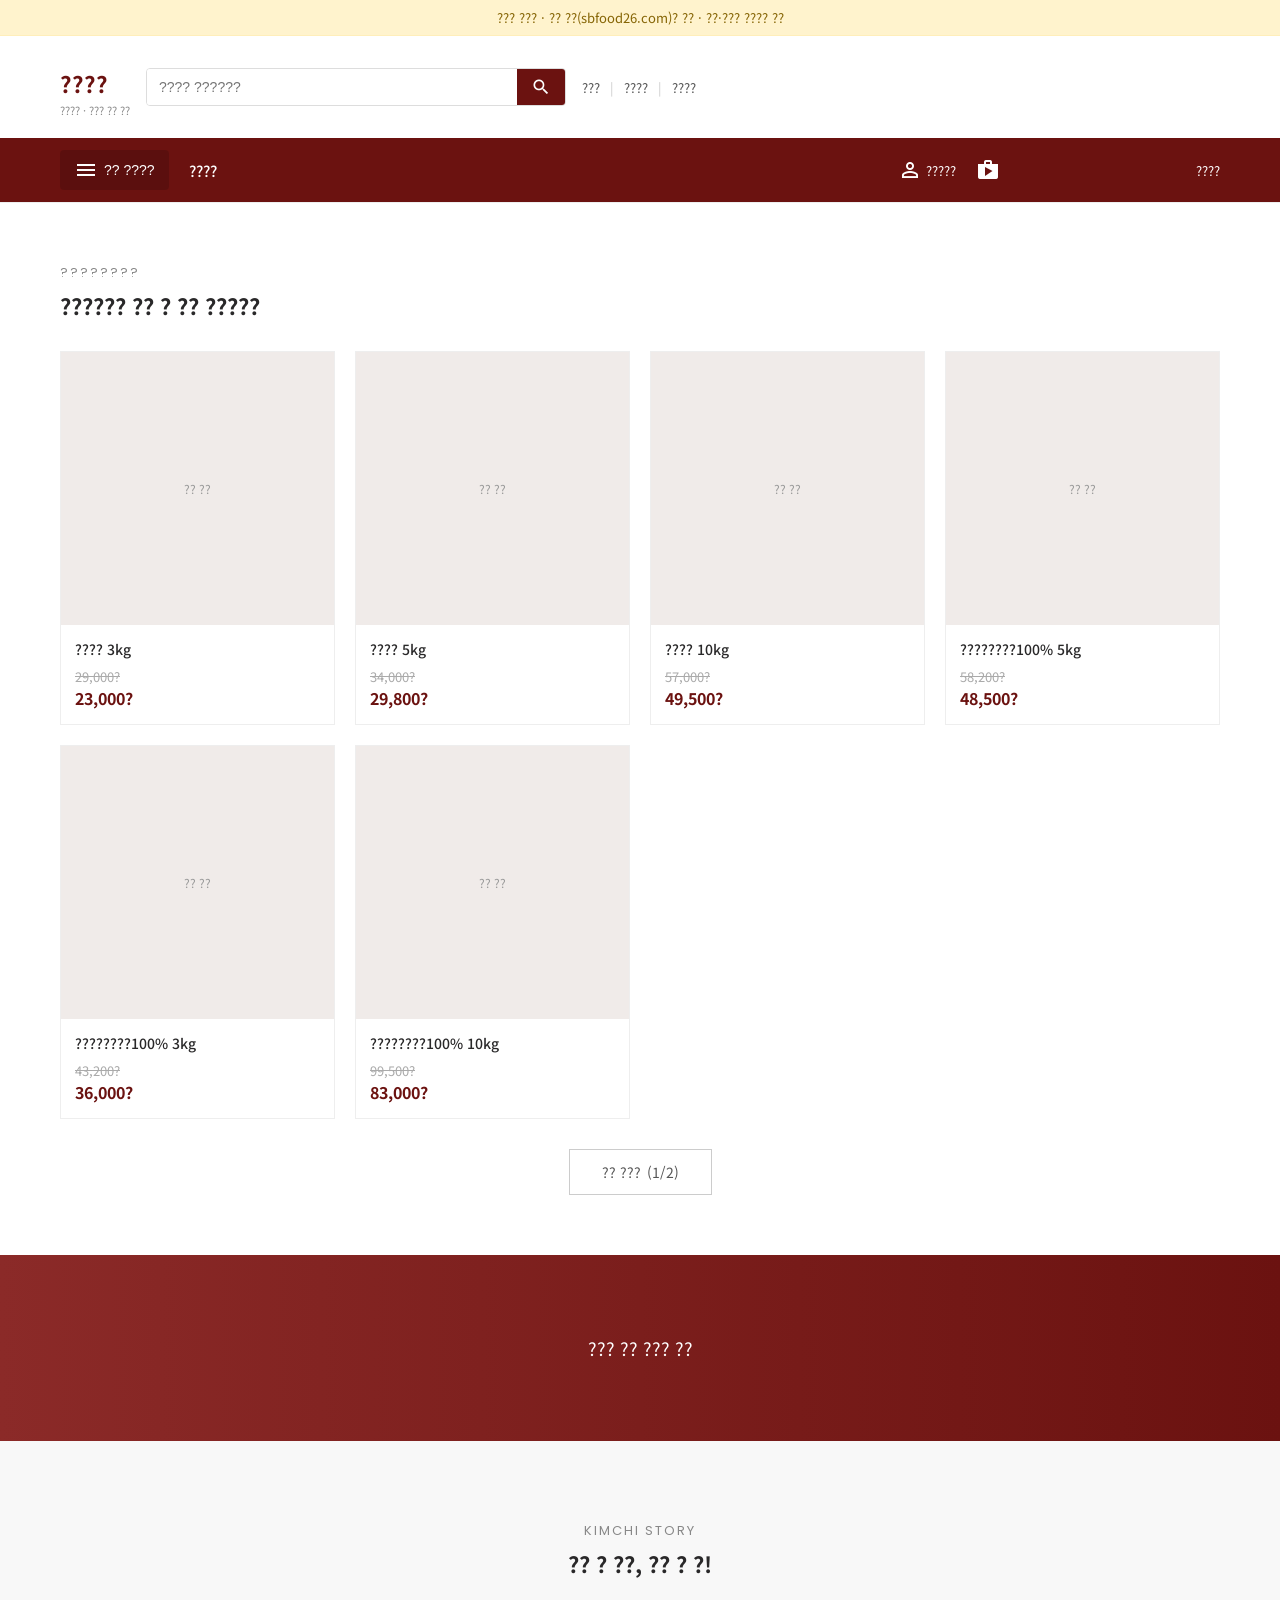
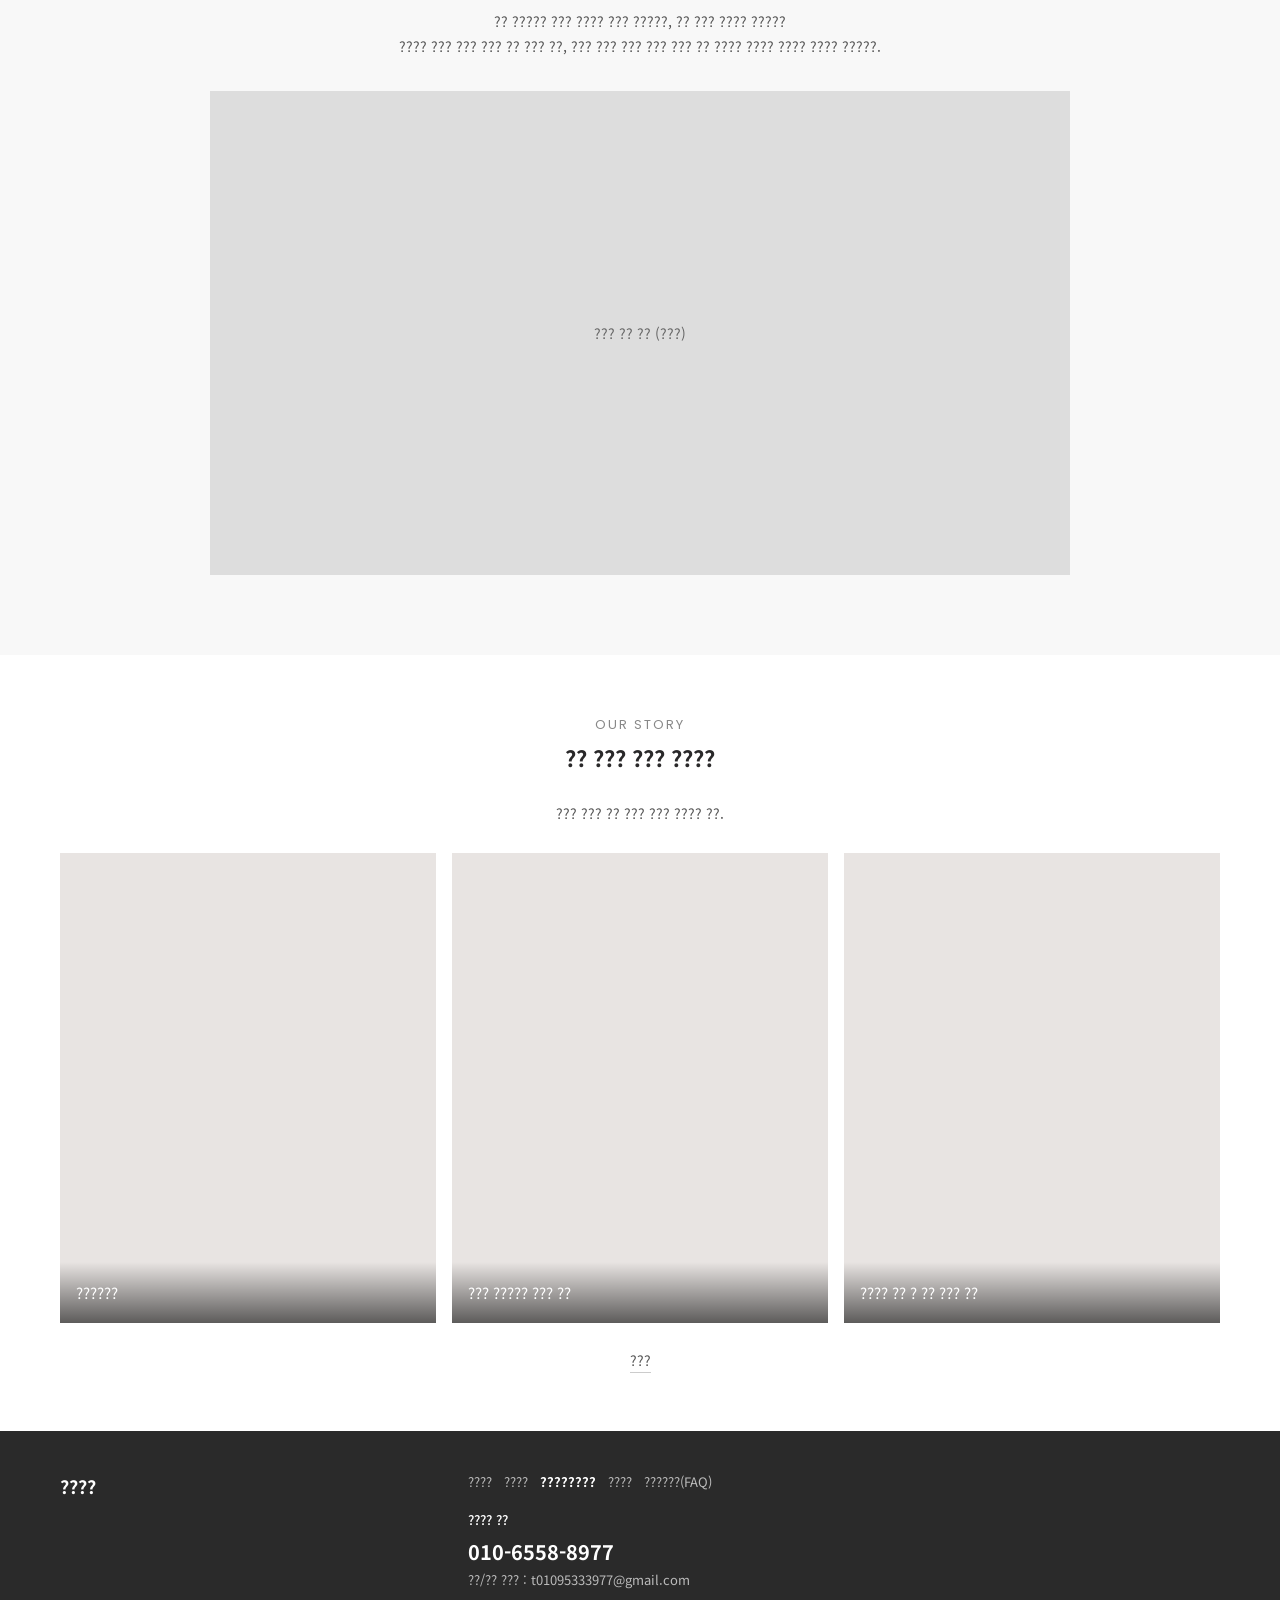
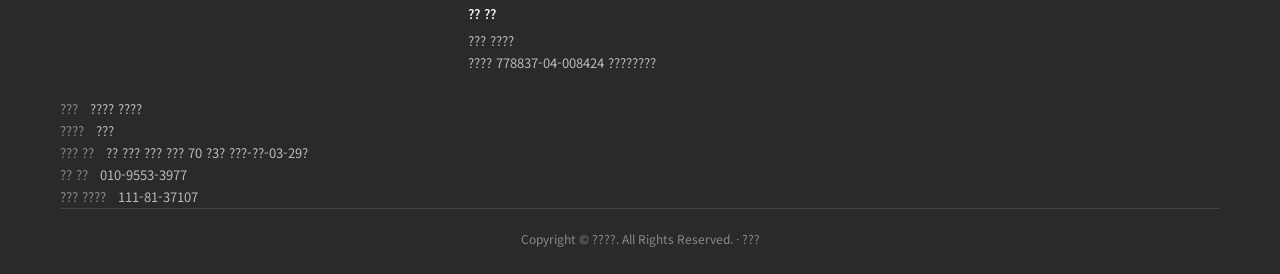
==== index.html @ 340f5336 "김치광장 한글 깨짐 복구 완료" ====
﻿<!DOCTYPE html>
<html lang="ko">
<head>
  <meta charset="UTF-8">
  <meta name="viewport" content="width=device-width, initial-scale=1.0">
  <meta name="description" content="[???] ??? 100% ??? ?? ?? - sbfood26.com ?? ?? ?? ??">
  <title>[??] ???? - ??? ?? ??</title>

  <link rel="preconnect" href="https://fonts.googleapis.com">
  <link rel="preconnect" href="https://fonts.gstatic.com" crossorigin>
  <link href="https://fonts.googleapis.com/css2?family=Noto+Sans+KR:wght@400;500;700&family=Poppins:wght@400;500&display=swap" rel="stylesheet">
  <link href="https://fonts.googleapis.com/icon?family=Material+Icons" rel="stylesheet">

  <style>
    :root {
      --color-primary: #6b1210;
      --color-text: #292829;
      --color-muted: #888;
      --max-width: 1200px;
    }
    * { box-sizing: border-box; margin: 0; padding: 0; }
    body {
      font-family: "Noto Sans KR", "Malgun Gothic", sans-serif;
      color: var(--color-text);
      background: #fff;
    }
    a { color: inherit; text-decoration: none; }
    ul { list-style: none; }
    .inner { max-width: var(--max-width); margin: 0 auto; padding: 0 20px; }
    .practice-badge {
      background: #fff3cd;
      color: #856404;
      text-align: center;
      padding: 8px;
      font-size: 13px;
      border-bottom: 1px solid #ffeeba;
    }
    #siteHeader { border-bottom: 1px solid #eee; }
    .main-row { padding: 20px 0; }
    .main-row-inner {
      display: flex;
      align-items: center;
      gap: 16px;
      flex-wrap: wrap;
    }
    .logo a { font-size: 1.4rem; font-weight: 700; color: var(--color-primary); }
    .logo small { display: block; font-size: 11px; font-weight: 400; color: var(--color-muted); }
    .header-search { flex: 1; min-width: 200px; max-width: 420px; }
    .header-search form { display: flex; border: 1px solid #ddd; border-radius: 4px; overflow: hidden; }
    .header-search input { flex: 1; border: none; padding: 10px 12px; font-size: 14px; }
    .header-search button { border: none; background: var(--color-primary); color: #fff; padding: 0 14px; cursor: pointer; }
    .header-utils { font-size: 13px; color: #555; }
    .header-utils a:hover { color: var(--color-primary); }
    .util-sep { margin: 0 6px; color: #ccc; }
    .cat-row { background: var(--color-primary); color: #fff; }
    .cat-row-inner {
      display: flex;
      align-items: center;
      gap: 20px;
      padding: 12px 20px;
      max-width: var(--max-width);
      margin: 0 auto;
    }
    .btn-allcat {
      display: flex;
      align-items: center;
      gap: 6px;
      background: rgba(0,0,0,0.15);
      border: none;
      color: #fff;
      padding: 8px 14px;
      border-radius: 4px;
      cursor: pointer;
      font-size: 14px;
    }
    .nav-1depth ul { display: flex; gap: 24px; }
    .nav-1depth a { font-weight: 500; font-size: 15px; }
    .cat-icons { margin-left: auto; display: flex; gap: 20px; font-size: 13px; }
    .cat-icons a { display: flex; align-items: center; gap: 4px; }
    .section-product-main { padding: 60px 0; }
    .main-section-title { margin-bottom: 30px; }
    .main-section-title .txt01 {
      font-family: Poppins, sans-serif;
      font-size: 13px;
      color: var(--color-muted);
      letter-spacing: 2px;
      text-transform: uppercase;
      display: block;
      margin-bottom: 6px;
    }
    .main-section-title .txt02 { font-size: 22px; font-weight: 700; }
    .product-list.grid4 {
      display: grid;
      grid-template-columns: repeat(4, 1fr);
      gap: 20px;
    }
    .product-card { border: 1px solid #eee; background: #fff; }
    .product-card .thumbnail {
      aspect-ratio: 1;
      background: #f0ebe9;
      display: flex;
      align-items: center;
      justify-content: center;
      color: #999;
      font-size: 12px;
    }
    .product-card .description { padding: 14px; }
    .product-name { display: block; font-size: 14px; margin-bottom: 8px; font-weight: 500; }
    .price-original { display: block; font-size: 13px; color: #aaa; text-decoration: line-through; }
    .price-sale { font-size: 16px; font-weight: 700; color: var(--color-primary); }
    .btn-more {
      display: flex;
      align-items: center;
      justify-content: center;
      gap: 6px;
      margin: 30px auto 0;
      padding: 12px 32px;
      border: 1px solid #ccc;
      font-size: 14px;
      color: #555;
      width: fit-content;
    }
    .btn-more:hover { background: var(--color-text); color: #fff; border-color: var(--color-text); }
    .section-banner .banner-placeholder {
      background: linear-gradient(90deg, #8b2a28, #6b1210);
      color: #fff;
      text-align: center;
      padding: 80px 20px;
      font-size: 18px;
    }
    .section-video { padding: 80px 0; background: #f8f8f8; text-align: center; }
    .video-desc {
      font-size: 14px;
      color: #555;
      line-height: 1.8;
      margin-bottom: 32px;
      max-width: 700px;
      margin-left: auto;
      margin-right: auto;
    }
    .video-wrap {
      max-width: 860px;
      margin: 0 auto;
      aspect-ratio: 16/9;
      background: #ddd;
      display: flex;
      align-items: center;
      justify-content: center;
      color: #666;
      font-size: 14px;
    }
    .section-gallery { padding: 60px 0; }
    .section-gallery > .inner > p { text-align: center; font-size: 14px; color: #555; margin-bottom: 30px; }
    .gallery-grid { display: grid; grid-template-columns: repeat(3, 1fr); gap: 16px; }
    .gallery-item {
      position: relative;
      aspect-ratio: 4/5;
      background: #e8e4e2;
      display: flex;
      align-items: flex-end;
    }
    .gallery-caption {
      width: 100%;
      padding: 20px 16px;
      background: linear-gradient(to top, rgba(0,0,0,0.6), transparent);
      color: #fff;
      font-size: 15px;
    }
    .gallery-more { text-align: center; margin-top: 24px; }
    .gallery-more a { font-size: 14px; color: #555; border-bottom: 1px solid #ccc; padding-bottom: 2px; }
    footer {
      background: #2a2a2a;
      color: #bbb;
      padding: 40px 0 24px;
      font-size: 13px;
      line-height: 1.7;
    }
    .footer-inner {
      display: grid;
      grid-template-columns: 1fr 2fr;
      gap: 32px;
      margin-bottom: 24px;
    }
    .footer-logo { font-weight: 700; color: #fff; font-size: 18px; }
    .footer-util ul { display: flex; flex-wrap: wrap; gap: 12px; margin-bottom: 16px; }
    .footer-util a:hover { color: #fff; }
    .footer-util strong { color: #fff; }
    .cs-title { display: block; color: #fff; font-weight: 500; margin-top: 12px; margin-bottom: 4px; }
    .cs-phone { font-size: 20px; color: #fff; font-weight: 700; }
    .footer-info .field { color: #888; margin-right: 8px; }
    .footer-copyright {
      text-align: center;
      padding-top: 20px;
      border-top: 1px solid #444;
      font-size: 12px;
      color: #888;
    }
    @media (max-width: 900px) {
      .product-list.grid4 { grid-template-columns: repeat(2, 1fr); }
      .gallery-grid { grid-template-columns: 1fr; }
      .footer-inner { grid-template-columns: 1fr; }
    }
  </style>
</head>
<body>

  <p class="practice-badge">
    ??? ??? · ?? ??(sbfood26.com)? ?? · ??·??? ???? ??
  </p>

  <div id="wrap">

    <header id="siteHeader">
      <div class="main-row">
        <div class="inner main-row-inner">
          <h1 class="logo">
            <a href="#">
              ????
              <small>???? · ??? ?? ??</small>
            </a>
          </h1>
          <div class="header-search">
            <form action="#" method="get">
              <input type="text" name="keyword" placeholder="???? ??????" aria-label="??">
              <button type="button" aria-label="??">
                <span class="material-icons" style="font-size:20px;vertical-align:middle">search</span>
              </button>
            </form>
          </div>
          <div class="header-utils">
            <a href="#">???</a>
            <span class="util-sep">|</span>
            <a href="#">????</a>
            <span class="util-sep">|</span>
            <a href="#">????</a>
          </div>
        </div>
      </div>
      <div class="cat-row">
        <div class="cat-row-inner">
          <button class="btn-allcat" type="button">
            <span class="material-icons">menu</span>
            <span>?? ????</span>
          </button>
          <nav class="nav-1depth" aria-label="????">
            <ul><li><a href="#">????</a></li></ul>
          </nav>
          <div class="cat-icons">
            <a href="#"><span class="material-icons">person_outline</span> ?????</a>
            <a href="#"><span class="material-icons">shopping_bag</span> ????</a>
          </div>
        </div>
      </div>
    </header>

    <section class="section-product-main">
      <div class="inner">
        <div class="main-section-title">
          <span class="txt01">????????</span>
          <span class="txt02">?????? ?? ? ?? ?????</span>
        </div>
        <ul class="product-list grid4">
          <li class="product-card">
            <div class="thumbnail">?? ??</div>
            <div class="description">
              <a href="#" class="product-name">???? 3kg</a>
              <span class="price-original">29,000?</span>
              <span class="price-sale">23,000?</span>
            </div>
          </li>
          <li class="product-card">
            <div class="thumbnail">?? ??</div>
            <div class="description">
              <a href="#" class="product-name">???? 5kg</a>
              <span class="price-original">34,000?</span>
              <span class="price-sale">29,800?</span>
            </div>
          </li>
          <li class="product-card">
            <div class="thumbnail">?? ??</div>
            <div class="description">
              <a href="#" class="product-name">???? 10kg</a>
              <span class="price-original">57,000?</span>
              <span class="price-sale">49,500?</span>
            </div>
          </li>
          <li class="product-card">
            <div class="thumbnail">?? ??</div>
            <div class="description">
              <a href="#" class="product-name">????????100% 5kg</a>
              <span class="price-original">58,200?</span>
              <span class="price-sale">48,500?</span>
            </div>
          </li>
          <li class="product-card">
            <div class="thumbnail">?? ??</div>
            <div class="description">
              <a href="#" class="product-name">????????100% 3kg</a>
              <span class="price-original">43,200?</span>
              <span class="price-sale">36,000?</span>
            </div>
          </li>
          <li class="product-card">
            <div class="thumbnail">?? ??</div>
            <div class="description">
              <a href="#" class="product-name">????????100% 10kg</a>
              <span class="price-original">99,500?</span>
              <span class="price-sale">83,000?</span>
            </div>
          </li>
        </ul>
        <a href="#" class="btn-more">?? ??? <span class="page-info">(1/2)</span></a>
      </div>
    </section>

    <section class="section-banner">
      <div class="banner-placeholder">??? ?? ??? ??</div>
    </section>

    <section class="section-video">
      <div class="inner">
        <div class="main-section-title">
          <span class="txt01">KIMCHI STORY</span>
          <span class="txt02">?? ? ??, ?? ? ?!</span>
        </div>
        <p class="video-desc">
          ?? ????? ??? ???? ??? ?????, ?? ??? ???? ?????<br>
          ???? ??? ??? ??? ?? ??? ??, ??? ??? ??? ??? ??? ?? ???? ???? ???? ???? ?????.
        </p>
        <div class="video-wrap">??? ?? ?? (???)</div>
      </div>
    </section>

    <section class="section-gallery">
      <div class="inner">
        <div class="main-section-title" style="text-align:center">
          <span class="txt01">OUR STORY</span>
          <span class="txt02">?? ??? ??? ????</span>
        </div>
        <p>??? ??? ?? ??? ??? ???? ??.</p>
        <div class="gallery-grid">
          <div class="gallery-item">
            <div class="gallery-caption"><span class="caption-txt">??????</span></div>
          </div>
          <div class="gallery-item">
            <div class="gallery-caption"><span class="caption-txt">??? ????? ??? ??</span></div>
          </div>
          <div class="gallery-item">
            <div class="gallery-caption"><span class="caption-txt">???? ?? ? ?? ??? ??</span></div>
          </div>
        </div>
        <div class="gallery-more"><a href="#">???</a></div>
      </div>
    </section>

    <footer>
      <div class="inner">
        <div class="footer-inner">
          <div class="footer-logo">????</div>
          <div class="footer-left">
            <div class="footer-util">
              <ul>
                <li><a href="#">????</a></li>
                <li><a href="#">????</a></li>
                <li><a href="#"><strong>????????</strong></a></li>
                <li><a href="#">????</a></li>
                <li><a href="#">??????(FAQ)</a></li>
              </ul>
            </div>
            <div class="footer-cs">
              <span class="cs-title">???? ??</span>
              <span class="cs-phone">010-6558-8977</span>
              <div class="cs-info"><div>??/?? ??? : t01095333977@gmail.com</div></div>
              <span class="cs-title">?? ??</span>
              <div class="cs-info">
                <div>??? ????</div>
                <div>???? 778837-04-008424 ????????</div>
              </div>
            </div>
          </div>
        </div>
        <div class="footer-info">
          <div><span class="field">???</span> ???? ????</div>
          <div><span class="field">????</span> ???</div>
          <div><span class="field">??? ??</span> ?? ??? ??? ??? 70 ?3? ???-??-03-29?</div>
          <div><span class="field">?? ??</span> 010-9553-3977</div>
          <div><span class="field">??? ????</span> 111-81-37107</div>
        </div>
        <div class="footer-copyright">Copyright © ????. All Rights Reserved. · ???</div>
      </div>
    </footer>

  </div>

</body>
</html>
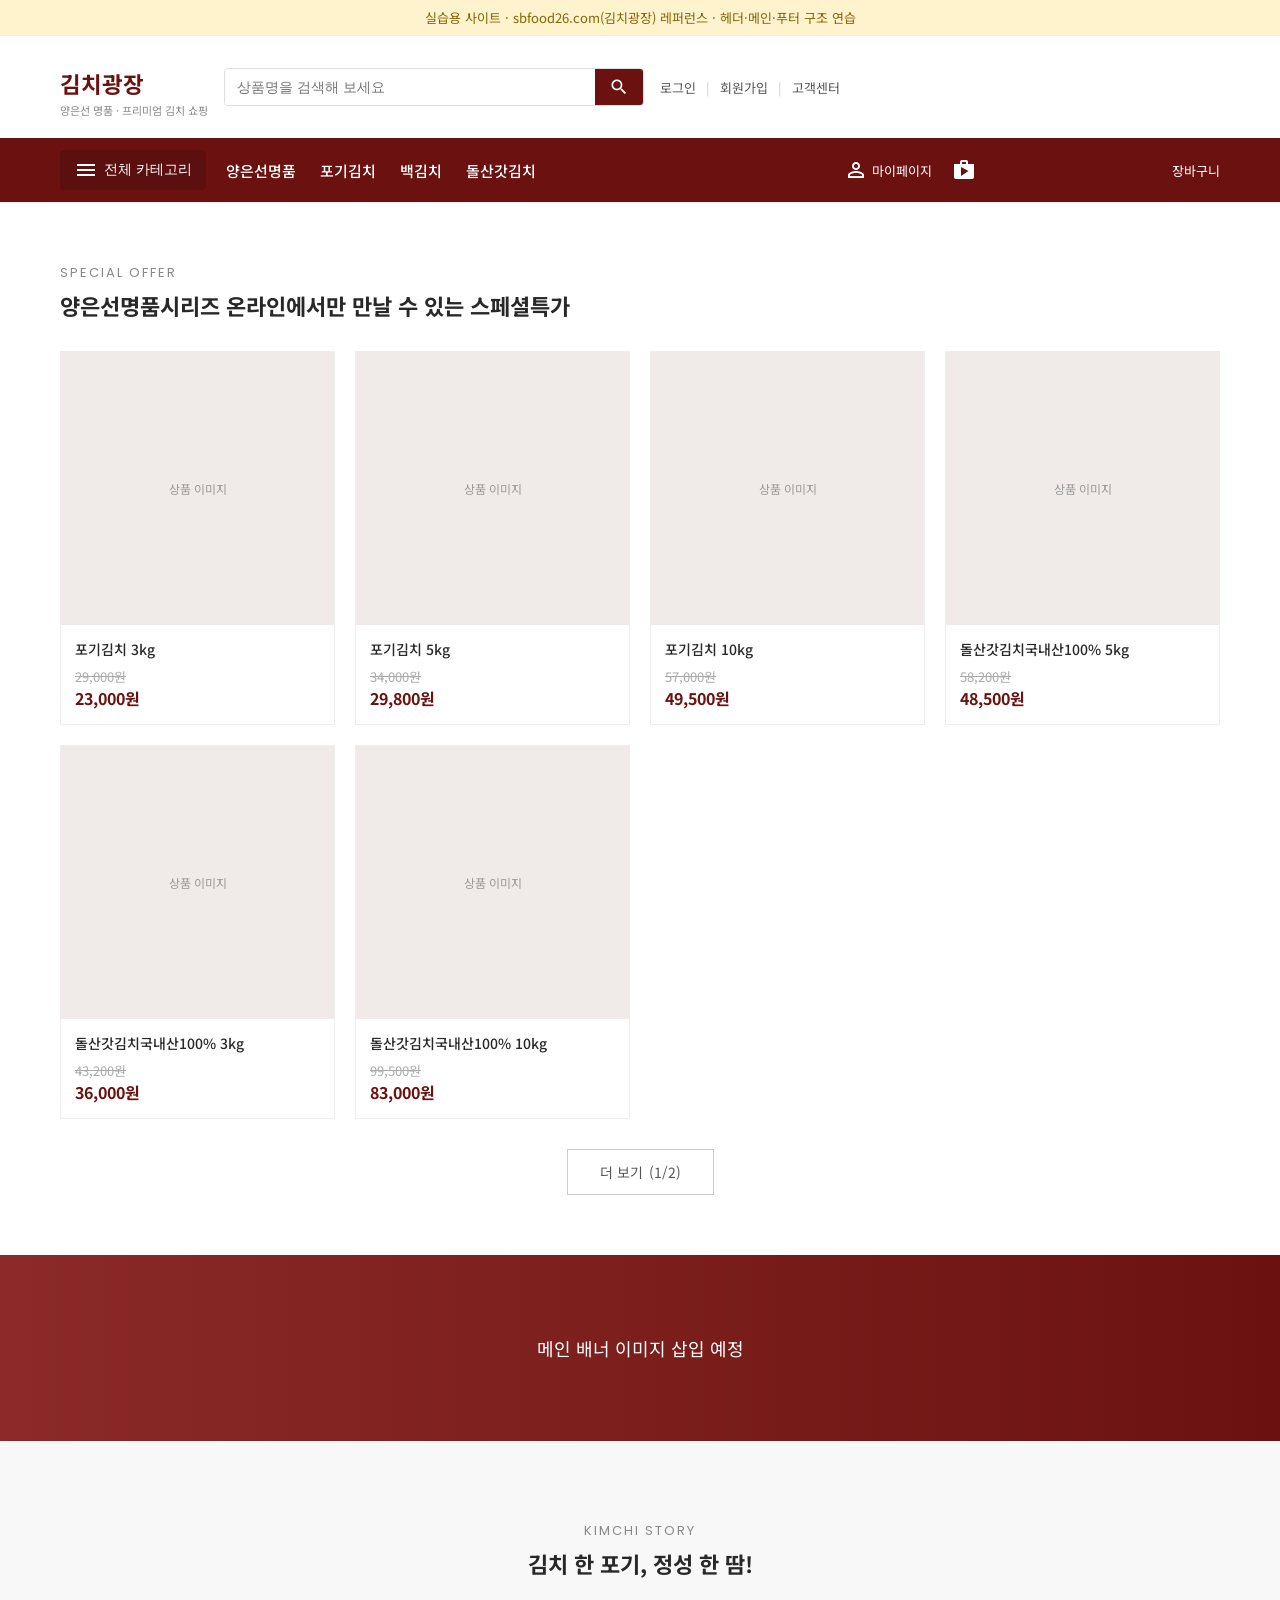
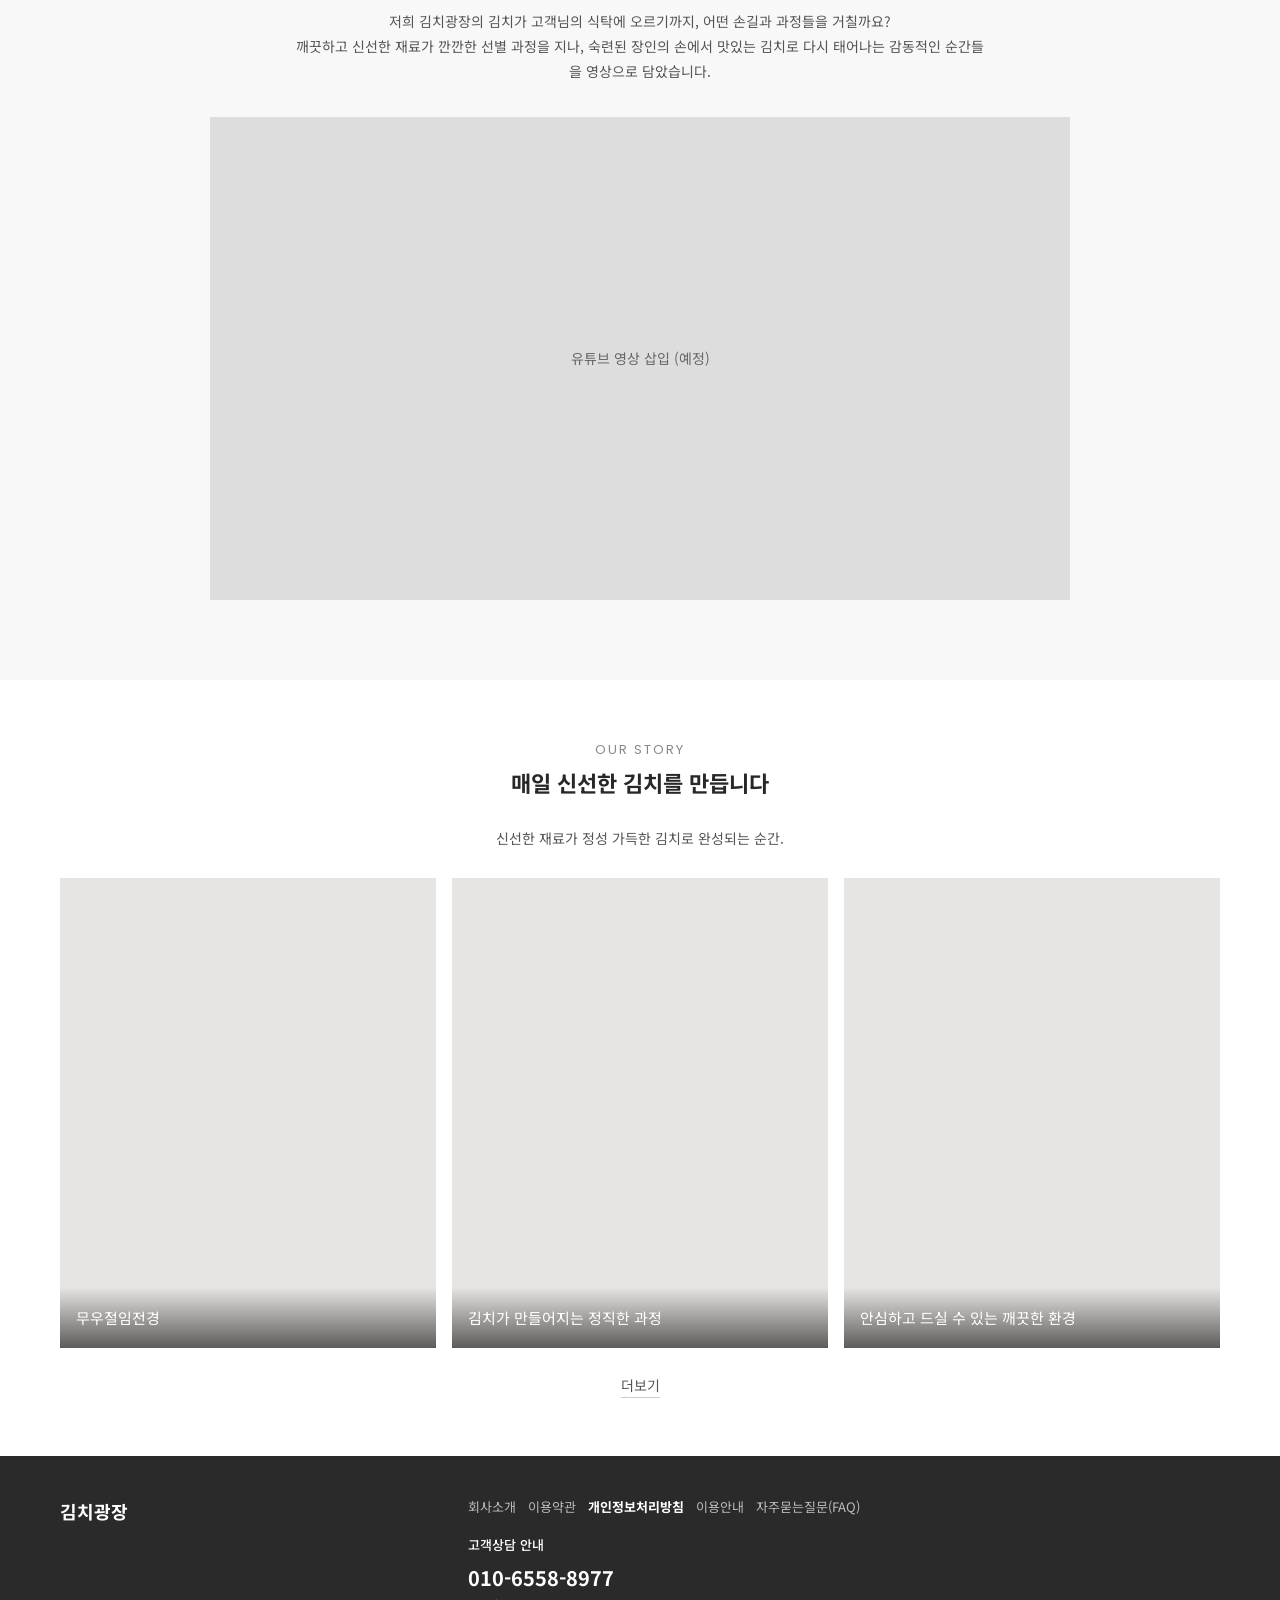
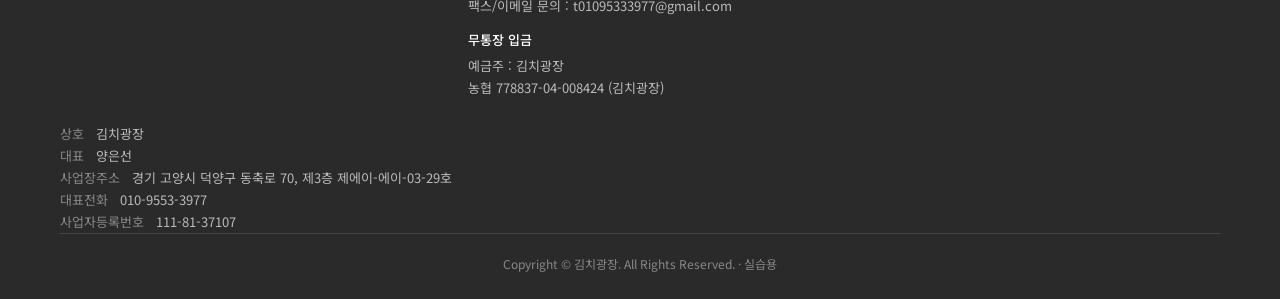
==== commit 2f0e9314: "Update index.html with Korean content for improved clarity and user experience, including product de" ====
--- a/index.html
+++ b/index.html
@@ -3,8 +3,8 @@
 <head>
   <meta charset="UTF-8">
   <meta name="viewport" content="width=device-width, initial-scale=1.0">
-  <meta name="description" content="[???] ??? 100% ??? ?? ?? - sbfood26.com ?? ?? ?? ??">
-  <title>[??] ???? - ??? ?? ??</title>
+  <meta name="description" content="[실습] 국내산 100% 명품 김치 쇼핑몰 - sbfood26.com 메인 구조 연습용">
+  <title>[실습] 김치광장 - 양은선 명품 김치</title>
 
   <link rel="preconnect" href="https://fonts.googleapis.com">
   <link rel="preconnect" href="https://fonts.gstatic.com" crossorigin>
@@ -205,7 +205,7 @@
 <body>
 
   <p class="practice-badge">
-    ??? ??? · ?? ??(sbfood26.com)? ?? · ??·??? ???? ??
+    실습용 사이트 · sbfood26.com(김치광장) 레퍼런스 · 헤더·메인·푸터 구조 연습
   </p>
 
   <div id="wrap">
@@ -215,24 +215,24 @@
         <div class="inner main-row-inner">
           <h1 class="logo">
             <a href="#">
-              ????
-              <small>???? · ??? ?? ??</small>
+              김치광장
+              <small>양은선 명품 · 프리미엄 김치 쇼핑</small>
             </a>
           </h1>
           <div class="header-search">
             <form action="#" method="get">
-              <input type="text" name="keyword" placeholder="???? ??????" aria-label="??">
-              <button type="button" aria-label="??">
+              <input type="text" name="keyword" placeholder="상품명을 검색해 보세요" aria-label="검색">
+              <button type="button" aria-label="검색">
                 <span class="material-icons" style="font-size:20px;vertical-align:middle">search</span>
               </button>
             </form>
           </div>
           <div class="header-utils">
-            <a href="#">???</a>
+            <a href="#">로그인</a>
             <span class="util-sep">|</span>
-            <a href="#">????</a>
+            <a href="#">회원가입</a>
             <span class="util-sep">|</span>
-            <a href="#">????</a>
+            <a href="#">고객센터</a>
           </div>
         </div>
       </div>
@@ -240,14 +240,19 @@
         <div class="cat-row-inner">
           <button class="btn-allcat" type="button">
             <span class="material-icons">menu</span>
-            <span>?? ????</span>
+            <span>전체 카테고리</span>
           </button>
-          <nav class="nav-1depth" aria-label="????">
-            <ul><li><a href="#">????</a></li></ul>
+          <nav class="nav-1depth" aria-label="주요 메뉴">
+            <ul>
+              <li><a href="#">양은선명품</a></li>
+              <li><a href="#">포기김치</a></li>
+              <li><a href="#">백김치</a></li>
+              <li><a href="#">돌산갓김치</a></li>
+            </ul>
           </nav>
           <div class="cat-icons">
-            <a href="#"><span class="material-icons">person_outline</span> ?????</a>
-            <a href="#"><span class="material-icons">shopping_bag</span> ????</a>
+            <a href="#"><span class="material-icons">person_outline</span> 마이페이지</a>
+            <a href="#"><span class="material-icons">shopping_bag</span> 장바구니</a>
           </div>
         </div>
       </div>
@@ -256,78 +261,78 @@
     <section class="section-product-main">
       <div class="inner">
         <div class="main-section-title">
-          <span class="txt01">????????</span>
-          <span class="txt02">?????? ?? ? ?? ?????</span>
+          <span class="txt01">Special Offer</span>
+          <span class="txt02">양은선명품시리즈 온라인에서만 만날 수 있는 스페셜특가</span>
         </div>
         <ul class="product-list grid4">
           <li class="product-card">
-            <div class="thumbnail">?? ??</div>
-            <div class="description">
-              <a href="#" class="product-name">???? 3kg</a>
-              <span class="price-original">29,000?</span>
-              <span class="price-sale">23,000?</span>
-            </div>
-          </li>
-          <li class="product-card">
-            <div class="thumbnail">?? ??</div>
-            <div class="description">
-              <a href="#" class="product-name">???? 5kg</a>
-              <span class="price-original">34,000?</span>
-              <span class="price-sale">29,800?</span>
-            </div>
-          </li>
-          <li class="product-card">
-            <div class="thumbnail">?? ??</div>
-            <div class="description">
-              <a href="#" class="product-name">???? 10kg</a>
-              <span class="price-original">57,000?</span>
-              <span class="price-sale">49,500?</span>
-            </div>
-          </li>
-          <li class="product-card">
-            <div class="thumbnail">?? ??</div>
-            <div class="description">
-              <a href="#" class="product-name">????????100% 5kg</a>
-              <span class="price-original">58,200?</span>
-              <span class="price-sale">48,500?</span>
-            </div>
-          </li>
-          <li class="product-card">
-            <div class="thumbnail">?? ??</div>
-            <div class="description">
-              <a href="#" class="product-name">????????100% 3kg</a>
-              <span class="price-original">43,200?</span>
-              <span class="price-sale">36,000?</span>
-            </div>
-          </li>
-          <li class="product-card">
-            <div class="thumbnail">?? ??</div>
-            <div class="description">
-              <a href="#" class="product-name">????????100% 10kg</a>
-              <span class="price-original">99,500?</span>
-              <span class="price-sale">83,000?</span>
+            <div class="thumbnail">상품 이미지</div>
+            <div class="description">
+              <a href="#" class="product-name">포기김치 3kg</a>
+              <span class="price-original">29,000원</span>
+              <span class="price-sale">23,000원</span>
+            </div>
+          </li>
+          <li class="product-card">
+            <div class="thumbnail">상품 이미지</div>
+            <div class="description">
+              <a href="#" class="product-name">포기김치 5kg</a>
+              <span class="price-original">34,000원</span>
+              <span class="price-sale">29,800원</span>
+            </div>
+          </li>
+          <li class="product-card">
+            <div class="thumbnail">상품 이미지</div>
+            <div class="description">
+              <a href="#" class="product-name">포기김치 10kg</a>
+              <span class="price-original">57,000원</span>
+              <span class="price-sale">49,500원</span>
+            </div>
+          </li>
+          <li class="product-card">
+            <div class="thumbnail">상품 이미지</div>
+            <div class="description">
+              <a href="#" class="product-name">돌산갓김치국내산100% 5kg</a>
+              <span class="price-original">58,200원</span>
+              <span class="price-sale">48,500원</span>
+            </div>
+          </li>
+          <li class="product-card">
+            <div class="thumbnail">상품 이미지</div>
+            <div class="description">
+              <a href="#" class="product-name">돌산갓김치국내산100% 3kg</a>
+              <span class="price-original">43,200원</span>
+              <span class="price-sale">36,000원</span>
+            </div>
+          </li>
+          <li class="product-card">
+            <div class="thumbnail">상품 이미지</div>
+            <div class="description">
+              <a href="#" class="product-name">돌산갓김치국내산100% 10kg</a>
+              <span class="price-original">99,500원</span>
+              <span class="price-sale">83,000원</span>
             </div>
           </li>
         </ul>
-        <a href="#" class="btn-more">?? ??? <span class="page-info">(1/2)</span></a>
+        <a href="#" class="btn-more">더 보기 <span class="page-info">(1/2)</span></a>
       </div>
     </section>
 
     <section class="section-banner">
-      <div class="banner-placeholder">??? ?? ??? ??</div>
+      <div class="banner-placeholder">메인 배너 이미지 삽입 예정</div>
     </section>
 
     <section class="section-video">
       <div class="inner">
         <div class="main-section-title">
           <span class="txt01">KIMCHI STORY</span>
-          <span class="txt02">?? ? ??, ?? ? ?!</span>
+          <span class="txt02">김치 한 포기, 정성 한 땀!</span>
         </div>
         <p class="video-desc">
-          ?? ????? ??? ???? ??? ?????, ?? ??? ???? ?????<br>
-          ???? ??? ??? ??? ?? ??? ??, ??? ??? ??? ??? ??? ?? ???? ???? ???? ???? ?????.
+          저희 김치광장의 김치가 고객님의 식탁에 오르기까지, 어떤 손길과 과정들을 거칠까요?<br>
+          깨끗하고 신선한 재료가 깐깐한 선별 과정을 지나, 숙련된 장인의 손에서 맛있는 김치로 다시 태어나는 감동적인 순간들을 영상으로 담았습니다.
         </p>
-        <div class="video-wrap">??? ?? ?? (???)</div>
+        <div class="video-wrap">유튜브 영상 삽입 (예정)</div>
       </div>
     </section>
 
@@ -335,58 +340,58 @@
       <div class="inner">
         <div class="main-section-title" style="text-align:center">
           <span class="txt01">OUR STORY</span>
-          <span class="txt02">?? ??? ??? ????</span>
-        </div>
-        <p>??? ??? ?? ??? ??? ???? ??.</p>
+          <span class="txt02">매일 신선한 김치를 만듭니다</span>
+        </div>
+        <p>신선한 재료가 정성 가득한 김치로 완성되는 순간.</p>
         <div class="gallery-grid">
           <div class="gallery-item">
-            <div class="gallery-caption"><span class="caption-txt">??????</span></div>
+            <div class="gallery-caption"><span class="caption-txt">무우절임전경</span></div>
           </div>
           <div class="gallery-item">
-            <div class="gallery-caption"><span class="caption-txt">??? ????? ??? ??</span></div>
+            <div class="gallery-caption"><span class="caption-txt">김치가 만들어지는 정직한 과정</span></div>
           </div>
           <div class="gallery-item">
-            <div class="gallery-caption"><span class="caption-txt">???? ?? ? ?? ??? ??</span></div>
-          </div>
-        </div>
-        <div class="gallery-more"><a href="#">???</a></div>
+            <div class="gallery-caption"><span class="caption-txt">안심하고 드실 수 있는 깨끗한 환경</span></div>
+          </div>
+        </div>
+        <div class="gallery-more"><a href="#">더보기</a></div>
       </div>
     </section>
 
     <footer>
       <div class="inner">
         <div class="footer-inner">
-          <div class="footer-logo">????</div>
+          <div class="footer-logo">김치광장</div>
           <div class="footer-left">
             <div class="footer-util">
               <ul>
-                <li><a href="#">????</a></li>
-                <li><a href="#">????</a></li>
-                <li><a href="#"><strong>????????</strong></a></li>
-                <li><a href="#">????</a></li>
-                <li><a href="#">??????(FAQ)</a></li>
+                <li><a href="#">회사소개</a></li>
+                <li><a href="#">이용약관</a></li>
+                <li><a href="#"><strong>개인정보처리방침</strong></a></li>
+                <li><a href="#">이용안내</a></li>
+                <li><a href="#">자주묻는질문(FAQ)</a></li>
               </ul>
             </div>
             <div class="footer-cs">
-              <span class="cs-title">???? ??</span>
+              <span class="cs-title">고객상담 안내</span>
               <span class="cs-phone">010-6558-8977</span>
-              <div class="cs-info"><div>??/?? ??? : t01095333977@gmail.com</div></div>
-              <span class="cs-title">?? ??</span>
+              <div class="cs-info"><div>팩스/이메일 문의 : t01095333977@gmail.com</div></div>
+              <span class="cs-title">무통장 입금</span>
               <div class="cs-info">
-                <div>??? ????</div>
-                <div>???? 778837-04-008424 ????????</div>
+                <div>예금주 : 김치광장</div>
+                <div>농협 778837-04-008424 (김치광장)</div>
               </div>
             </div>
           </div>
         </div>
         <div class="footer-info">
-          <div><span class="field">???</span> ???? ????</div>
-          <div><span class="field">????</span> ???</div>
-          <div><span class="field">??? ??</span> ?? ??? ??? ??? 70 ?3? ???-??-03-29?</div>
-          <div><span class="field">?? ??</span> 010-9553-3977</div>
-          <div><span class="field">??? ????</span> 111-81-37107</div>
-        </div>
-        <div class="footer-copyright">Copyright © ????. All Rights Reserved. · ???</div>
+          <div><span class="field">상호</span> 김치광장</div>
+          <div><span class="field">대표</span> 양은선</div>
+          <div><span class="field">사업장주소</span> 경기 고양시 덕양구 동축로 70, 제3층 제에이-에이-03-29호</div>
+          <div><span class="field">대표전화</span> 010-9553-3977</div>
+          <div><span class="field">사업자등록번호</span> 111-81-37107</div>
+        </div>
+        <div class="footer-copyright">Copyright © 김치광장. All Rights Reserved. · 실습용</div>
       </div>
     </footer>
 
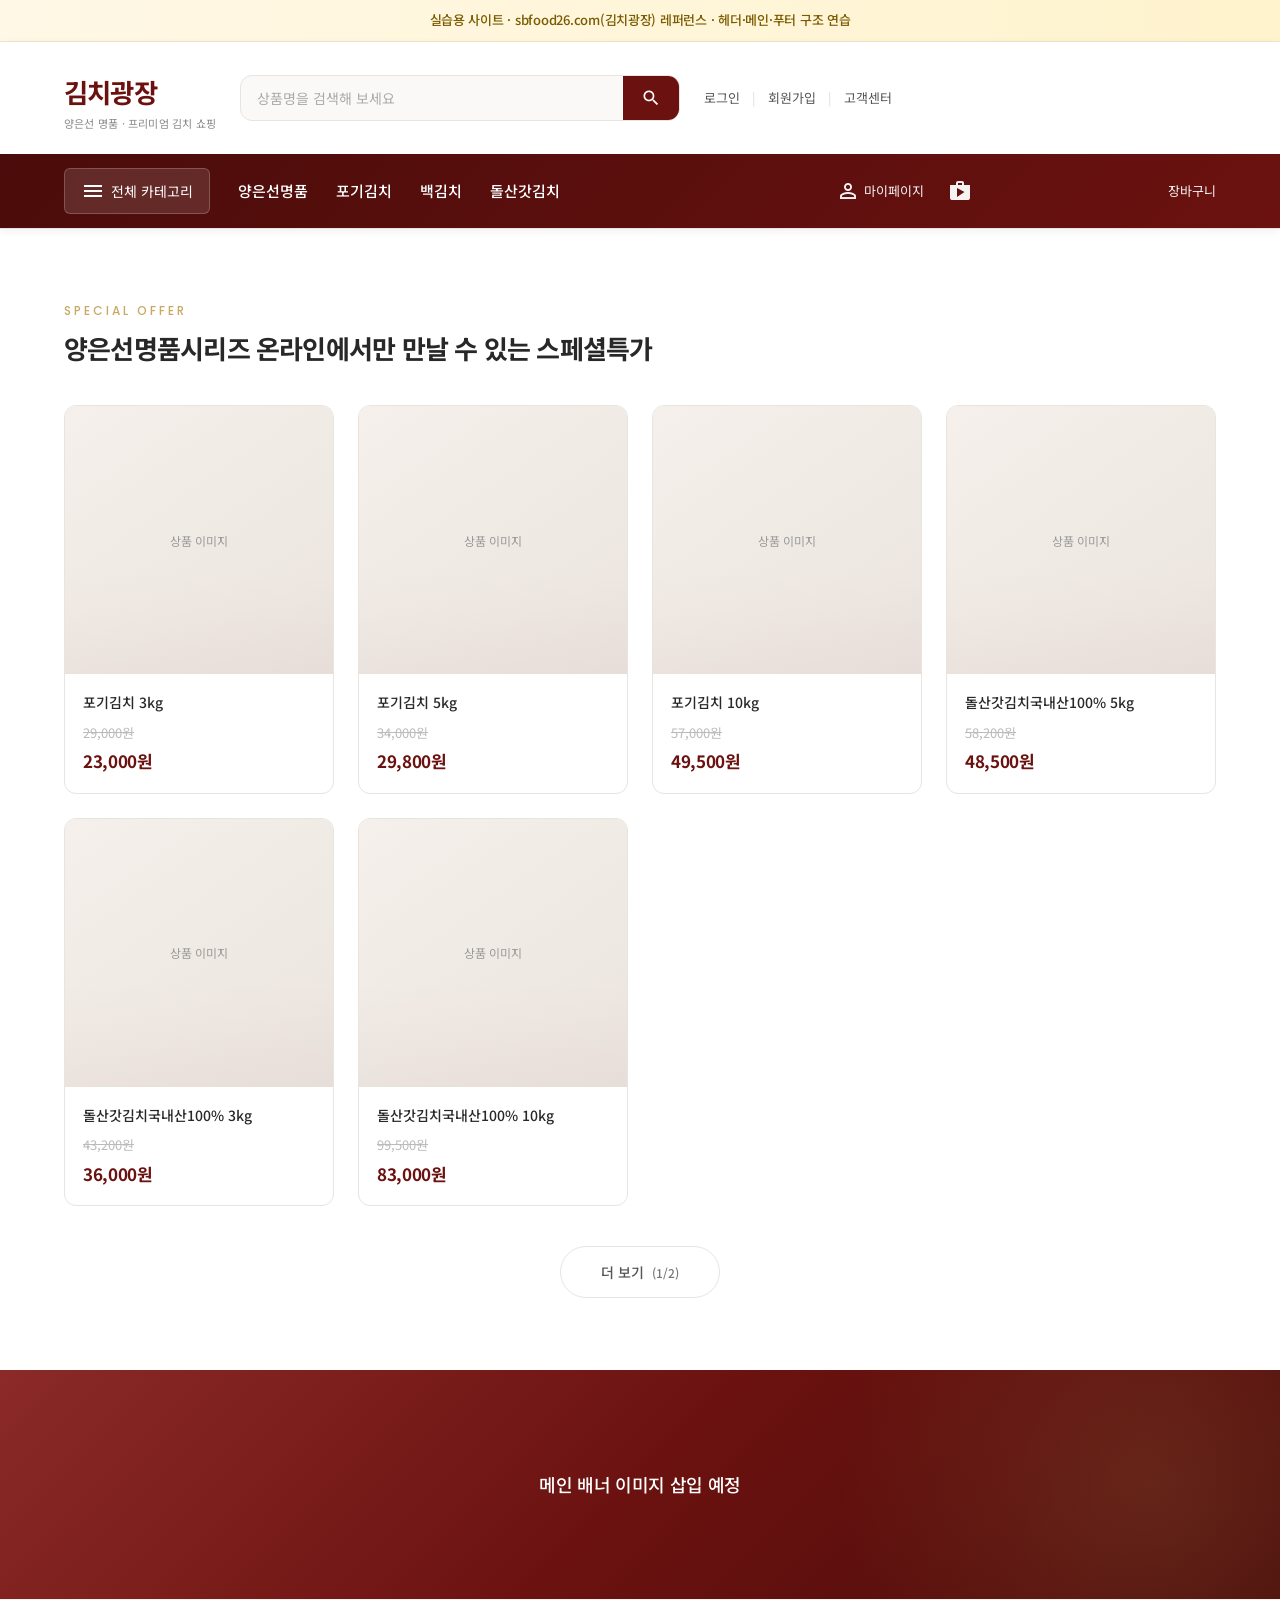
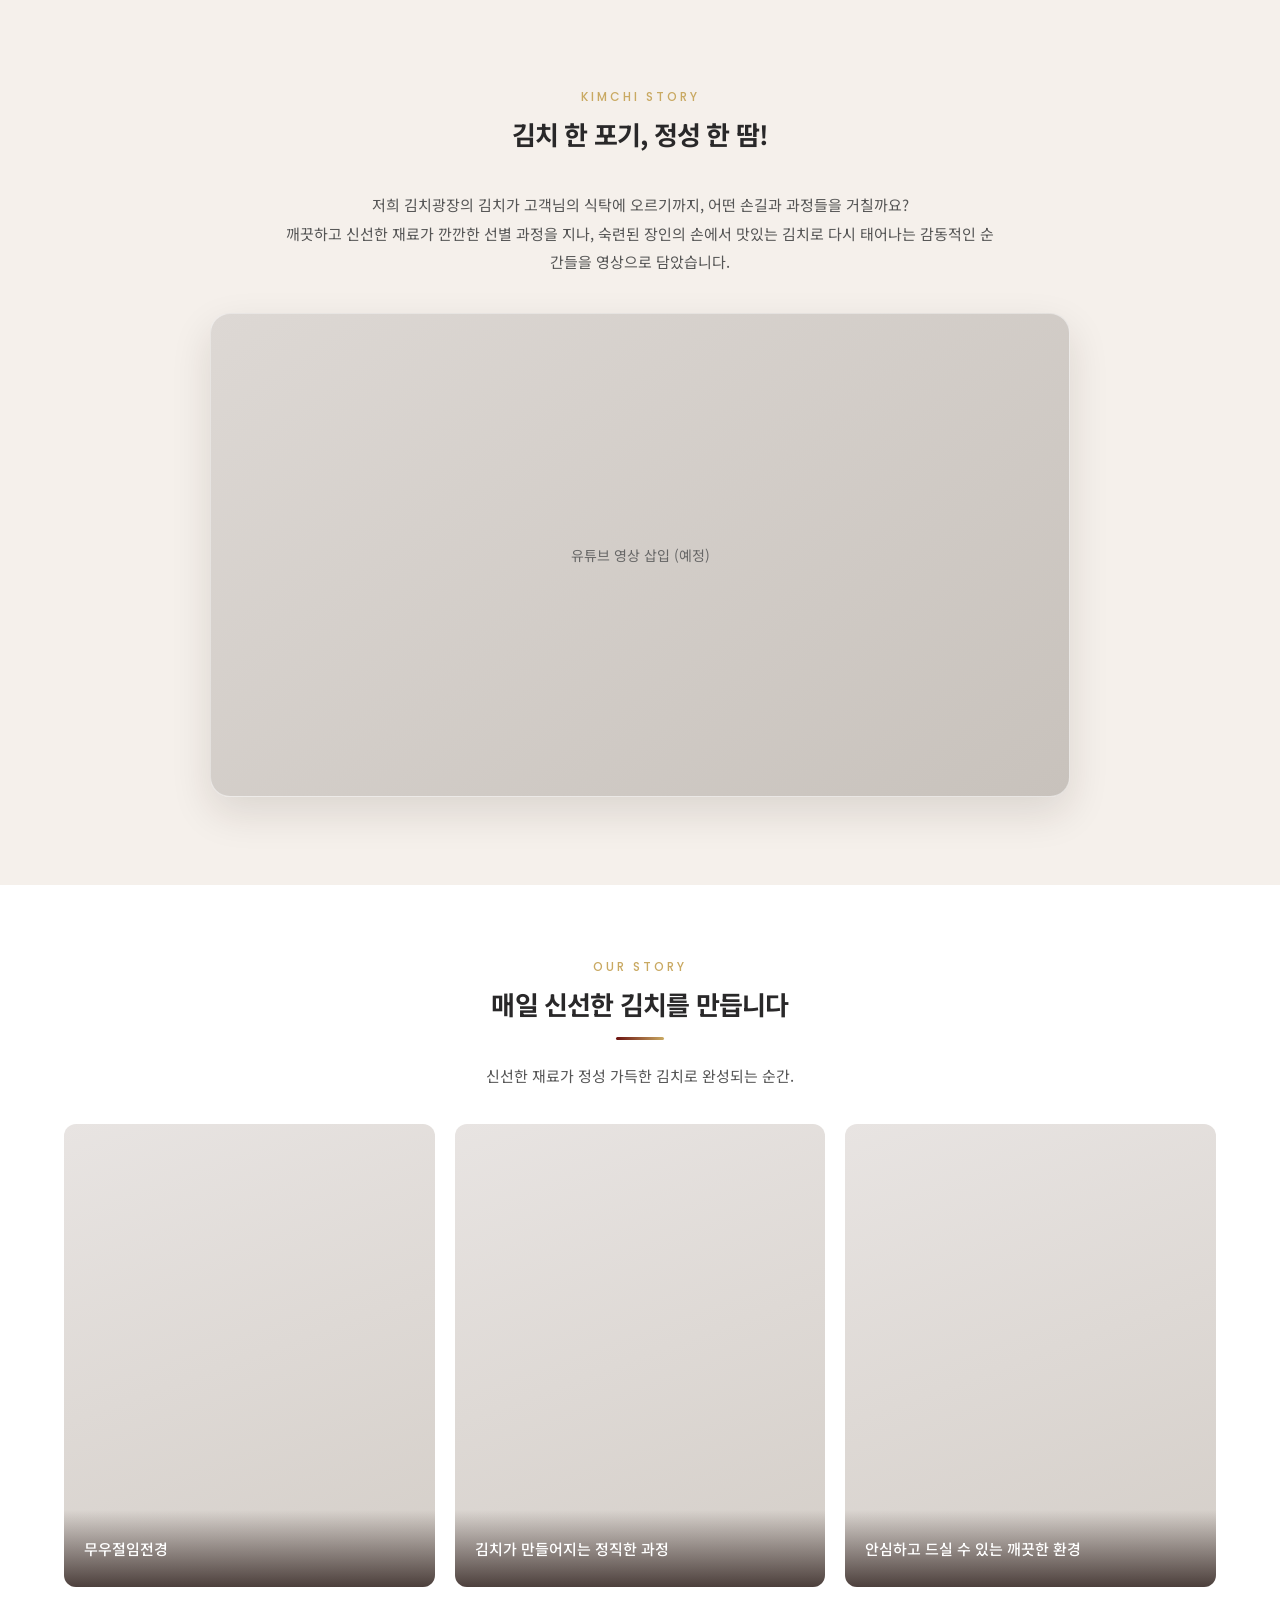
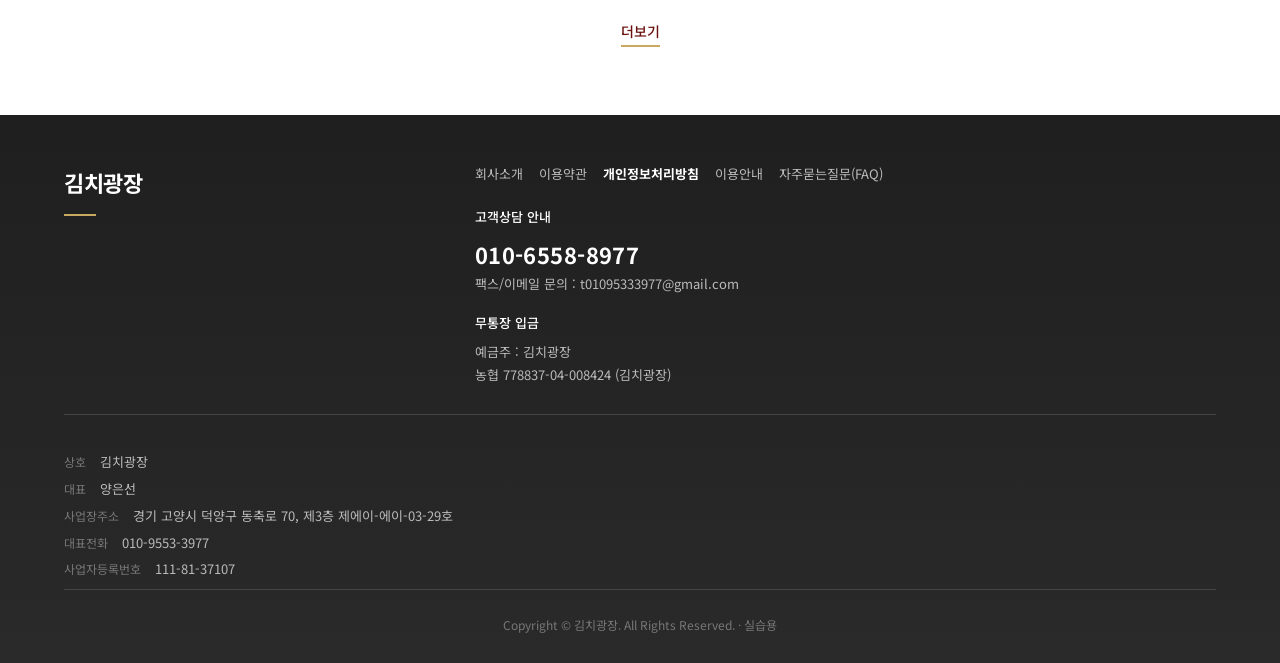
==== commit 0dcc07c0: "Refactor index.html to remove inline styles and link to external stylesheet for improved maintainabi" ====
--- a/index.html
+++ b/index.html
@@ -11,196 +11,8 @@
   <link href="https://fonts.googleapis.com/css2?family=Noto+Sans+KR:wght@400;500;700&family=Poppins:wght@400;500&display=swap" rel="stylesheet">
   <link href="https://fonts.googleapis.com/icon?family=Material+Icons" rel="stylesheet">
 
-  <style>
-    :root {
-      --color-primary: #6b1210;
-      --color-text: #292829;
-      --color-muted: #888;
-      --max-width: 1200px;
-    }
-    * { box-sizing: border-box; margin: 0; padding: 0; }
-    body {
-      font-family: "Noto Sans KR", "Malgun Gothic", sans-serif;
-      color: var(--color-text);
-      background: #fff;
-    }
-    a { color: inherit; text-decoration: none; }
-    ul { list-style: none; }
-    .inner { max-width: var(--max-width); margin: 0 auto; padding: 0 20px; }
-    .practice-badge {
-      background: #fff3cd;
-      color: #856404;
-      text-align: center;
-      padding: 8px;
-      font-size: 13px;
-      border-bottom: 1px solid #ffeeba;
-    }
-    #siteHeader { border-bottom: 1px solid #eee; }
-    .main-row { padding: 20px 0; }
-    .main-row-inner {
-      display: flex;
-      align-items: center;
-      gap: 16px;
-      flex-wrap: wrap;
-    }
-    .logo a { font-size: 1.4rem; font-weight: 700; color: var(--color-primary); }
-    .logo small { display: block; font-size: 11px; font-weight: 400; color: var(--color-muted); }
-    .header-search { flex: 1; min-width: 200px; max-width: 420px; }
-    .header-search form { display: flex; border: 1px solid #ddd; border-radius: 4px; overflow: hidden; }
-    .header-search input { flex: 1; border: none; padding: 10px 12px; font-size: 14px; }
-    .header-search button { border: none; background: var(--color-primary); color: #fff; padding: 0 14px; cursor: pointer; }
-    .header-utils { font-size: 13px; color: #555; }
-    .header-utils a:hover { color: var(--color-primary); }
-    .util-sep { margin: 0 6px; color: #ccc; }
-    .cat-row { background: var(--color-primary); color: #fff; }
-    .cat-row-inner {
-      display: flex;
-      align-items: center;
-      gap: 20px;
-      padding: 12px 20px;
-      max-width: var(--max-width);
-      margin: 0 auto;
-    }
-    .btn-allcat {
-      display: flex;
-      align-items: center;
-      gap: 6px;
-      background: rgba(0,0,0,0.15);
-      border: none;
-      color: #fff;
-      padding: 8px 14px;
-      border-radius: 4px;
-      cursor: pointer;
-      font-size: 14px;
-    }
-    .nav-1depth ul { display: flex; gap: 24px; }
-    .nav-1depth a { font-weight: 500; font-size: 15px; }
-    .cat-icons { margin-left: auto; display: flex; gap: 20px; font-size: 13px; }
-    .cat-icons a { display: flex; align-items: center; gap: 4px; }
-    .section-product-main { padding: 60px 0; }
-    .main-section-title { margin-bottom: 30px; }
-    .main-section-title .txt01 {
-      font-family: Poppins, sans-serif;
-      font-size: 13px;
-      color: var(--color-muted);
-      letter-spacing: 2px;
-      text-transform: uppercase;
-      display: block;
-      margin-bottom: 6px;
-    }
-    .main-section-title .txt02 { font-size: 22px; font-weight: 700; }
-    .product-list.grid4 {
-      display: grid;
-      grid-template-columns: repeat(4, 1fr);
-      gap: 20px;
-    }
-    .product-card { border: 1px solid #eee; background: #fff; }
-    .product-card .thumbnail {
-      aspect-ratio: 1;
-      background: #f0ebe9;
-      display: flex;
-      align-items: center;
-      justify-content: center;
-      color: #999;
-      font-size: 12px;
-    }
-    .product-card .description { padding: 14px; }
-    .product-name { display: block; font-size: 14px; margin-bottom: 8px; font-weight: 500; }
-    .price-original { display: block; font-size: 13px; color: #aaa; text-decoration: line-through; }
-    .price-sale { font-size: 16px; font-weight: 700; color: var(--color-primary); }
-    .btn-more {
-      display: flex;
-      align-items: center;
-      justify-content: center;
-      gap: 6px;
-      margin: 30px auto 0;
-      padding: 12px 32px;
-      border: 1px solid #ccc;
-      font-size: 14px;
-      color: #555;
-      width: fit-content;
-    }
-    .btn-more:hover { background: var(--color-text); color: #fff; border-color: var(--color-text); }
-    .section-banner .banner-placeholder {
-      background: linear-gradient(90deg, #8b2a28, #6b1210);
-      color: #fff;
-      text-align: center;
-      padding: 80px 20px;
-      font-size: 18px;
-    }
-    .section-video { padding: 80px 0; background: #f8f8f8; text-align: center; }
-    .video-desc {
-      font-size: 14px;
-      color: #555;
-      line-height: 1.8;
-      margin-bottom: 32px;
-      max-width: 700px;
-      margin-left: auto;
-      margin-right: auto;
-    }
-    .video-wrap {
-      max-width: 860px;
-      margin: 0 auto;
-      aspect-ratio: 16/9;
-      background: #ddd;
-      display: flex;
-      align-items: center;
-      justify-content: center;
-      color: #666;
-      font-size: 14px;
-    }
-    .section-gallery { padding: 60px 0; }
-    .section-gallery > .inner > p { text-align: center; font-size: 14px; color: #555; margin-bottom: 30px; }
-    .gallery-grid { display: grid; grid-template-columns: repeat(3, 1fr); gap: 16px; }
-    .gallery-item {
-      position: relative;
-      aspect-ratio: 4/5;
-      background: #e8e4e2;
-      display: flex;
-      align-items: flex-end;
-    }
-    .gallery-caption {
-      width: 100%;
-      padding: 20px 16px;
-      background: linear-gradient(to top, rgba(0,0,0,0.6), transparent);
-      color: #fff;
-      font-size: 15px;
-    }
-    .gallery-more { text-align: center; margin-top: 24px; }
-    .gallery-more a { font-size: 14px; color: #555; border-bottom: 1px solid #ccc; padding-bottom: 2px; }
-    footer {
-      background: #2a2a2a;
-      color: #bbb;
-      padding: 40px 0 24px;
-      font-size: 13px;
-      line-height: 1.7;
-    }
-    .footer-inner {
-      display: grid;
-      grid-template-columns: 1fr 2fr;
-      gap: 32px;
-      margin-bottom: 24px;
-    }
-    .footer-logo { font-weight: 700; color: #fff; font-size: 18px; }
-    .footer-util ul { display: flex; flex-wrap: wrap; gap: 12px; margin-bottom: 16px; }
-    .footer-util a:hover { color: #fff; }
-    .footer-util strong { color: #fff; }
-    .cs-title { display: block; color: #fff; font-weight: 500; margin-top: 12px; margin-bottom: 4px; }
-    .cs-phone { font-size: 20px; color: #fff; font-weight: 700; }
-    .footer-info .field { color: #888; margin-right: 8px; }
-    .footer-copyright {
-      text-align: center;
-      padding-top: 20px;
-      border-top: 1px solid #444;
-      font-size: 12px;
-      color: #888;
-    }
-    @media (max-width: 900px) {
-      .product-list.grid4 { grid-template-columns: repeat(2, 1fr); }
-      .gallery-grid { grid-template-columns: 1fr; }
-      .footer-inner { grid-template-columns: 1fr; }
-    }
-  </style>
+  <!-- 쇼핑몰 인테리어 디자인 (index.html과 같은 폴더) -->
+  <link rel="stylesheet" href="style.css">
 </head>
 <body>
 
@@ -223,7 +35,7 @@
             <form action="#" method="get">
               <input type="text" name="keyword" placeholder="상품명을 검색해 보세요" aria-label="검색">
               <button type="button" aria-label="검색">
-                <span class="material-icons" style="font-size:20px;vertical-align:middle">search</span>
+                <span class="material-icons icon-search">search</span>
               </button>
             </form>
           </div>
@@ -338,7 +150,7 @@
 
     <section class="section-gallery">
       <div class="inner">
-        <div class="main-section-title" style="text-align:center">
+        <div class="main-section-title main-section-title--center">
           <span class="txt01">OUR STORY</span>
           <span class="txt02">매일 신선한 김치를 만듭니다</span>
         </div>
--- a/style.css
+++ b/style.css
@@ -0,0 +1,754 @@
+/* ============================================================
+   김치광장 쇼핑몰 — style.css (인테리어 디자인)
+   index.html의 클래스명과 1:1 호환
+   ============================================================ */
+
+
+/* ------------------------------------------------------------
+   1. 디자인 토큰 (색·간격·그림자)
+   ------------------------------------------------------------ */
+:root {
+  /* 브랜드 컬러 */
+  --color-primary: #6b1210;
+  --color-primary-dark: #4a0c0a;
+  --color-primary-light: #8b2a28;
+  --color-accent: #c9a962;
+
+  /* 텍스트·배경 */
+  --color-text: #292829;
+  --color-muted: #888;
+  --color-bg: #faf9f7;
+  --color-bg-warm: #f5f0eb;
+  --color-white: #fff;
+  --color-border: #e8e4e0;
+
+  /* 레이아웃 */
+  --max-width: 1200px;
+  --radius-sm: 6px;
+  --radius-md: 12px;
+  --radius-lg: 20px;
+
+  /* 그림자 */
+  --shadow-sm: 0 2px 8px rgba(43, 24, 20, 0.06);
+  --shadow-md: 0 8px 24px rgba(43, 24, 20, 0.1);
+  --shadow-lg: 0 16px 40px rgba(43, 24, 20, 0.12);
+
+  /* 애니메이션 */
+  --ease: cubic-bezier(0.4, 0, 0.2, 1);
+  --duration: 0.25s;
+}
+
+
+/* ------------------------------------------------------------
+   2. 기본 초기화 & 페이지 공통
+   ------------------------------------------------------------ */
+*,
+*::before,
+*::after {
+  box-sizing: border-box;
+  margin: 0;
+  padding: 0;
+}
+
+html {
+  scroll-behavior: smooth;
+}
+
+body {
+  font-family: "Noto Sans KR", "Malgun Gothic", sans-serif;
+  font-size: 15px;
+  line-height: 1.6;
+  color: var(--color-text);
+  background: var(--color-bg);
+  -webkit-font-smoothing: antialiased;
+}
+
+a {
+  color: inherit;
+  text-decoration: none;
+  transition: color var(--duration) var(--ease);
+}
+
+ul {
+  list-style: none;
+}
+
+img {
+  max-width: 100%;
+  height: auto;
+  display: block;
+}
+
+/* 공통 컨테이너 */
+.inner {
+  max-width: var(--max-width);
+  margin: 0 auto;
+  padding: 0 24px;
+}
+
+
+/* ------------------------------------------------------------
+   3. 실습 안내 띠
+   ------------------------------------------------------------ */
+.practice-badge {
+  background: linear-gradient(90deg, #fff8e6, #fff3cd);
+  color: #7a5c00;
+  text-align: center;
+  padding: 10px 16px;
+  font-size: 13px;
+  font-weight: 500;
+  letter-spacing: -0.02em;
+  border-bottom: 1px solid #f0e6c8;
+}
+
+
+/* ------------------------------------------------------------
+   4. 헤더 — 로고 · 검색 · 유틸
+   ------------------------------------------------------------ */
+#siteHeader {
+  background: var(--color-white);
+  border-bottom: 1px solid var(--color-border);
+  box-shadow: var(--shadow-sm);
+  position: sticky;
+  top: 0;
+  z-index: 100;
+}
+
+.main-row {
+  padding: 24px 0;
+}
+
+.main-row-inner {
+  display: flex;
+  align-items: center;
+  gap: 24px;
+  flex-wrap: wrap;
+}
+
+/* 로고 */
+.logo a {
+  font-size: 1.65rem;
+  font-weight: 700;
+  color: var(--color-primary);
+  letter-spacing: -0.03em;
+  line-height: 1.3;
+}
+
+.logo a:hover {
+  color: var(--color-primary-light);
+}
+
+.logo small {
+  display: block;
+  font-size: 11px;
+  font-weight: 400;
+  color: var(--color-muted);
+  letter-spacing: 0.02em;
+  margin-top: 2px;
+}
+
+/* 검색창 */
+.header-search {
+  flex: 1;
+  min-width: 220px;
+  max-width: 440px;
+}
+
+.header-search form {
+  display: flex;
+  border: 1px solid var(--color-border);
+  border-radius: var(--radius-md);
+  overflow: hidden;
+  background: var(--color-bg);
+  transition: border-color var(--duration) var(--ease),
+              box-shadow var(--duration) var(--ease);
+}
+
+.header-search form:focus-within {
+  border-color: var(--color-primary-light);
+  box-shadow: 0 0 0 3px rgba(107, 18, 16, 0.08);
+  background: var(--color-white);
+}
+
+.header-search input {
+  flex: 1;
+  border: none;
+  background: transparent;
+  padding: 12px 16px;
+  font-size: 14px;
+  font-family: inherit;
+  outline: none;
+}
+
+.header-search input::placeholder {
+  color: #aaa;
+}
+
+.header-search button {
+  border: none;
+  background: var(--color-primary);
+  color: var(--color-white);
+  padding: 0 18px;
+  cursor: pointer;
+  transition: background var(--duration) var(--ease);
+}
+
+.header-search button:hover {
+  background: var(--color-primary-dark);
+}
+
+.icon-search {
+  font-size: 20px;
+  vertical-align: middle;
+}
+
+/* 로그인 · 회원가입 */
+.header-utils {
+  font-size: 13px;
+  color: #555;
+}
+
+.header-utils a:hover {
+  color: var(--color-primary);
+}
+
+.util-sep {
+  margin: 0 8px;
+  color: #ddd;
+}
+
+
+/* ------------------------------------------------------------
+   5. 헤더 — 카테고리 네비게이션
+   ------------------------------------------------------------ */
+.cat-row {
+  background: linear-gradient(135deg, var(--color-primary-dark), var(--color-primary));
+  color: var(--color-white);
+}
+
+.cat-row-inner {
+  display: flex;
+  align-items: center;
+  gap: 28px;
+  padding: 14px 24px;
+  max-width: var(--max-width);
+  margin: 0 auto;
+}
+
+.btn-allcat {
+  display: flex;
+  align-items: center;
+  gap: 6px;
+  background: rgba(255, 255, 255, 0.12);
+  border: 1px solid rgba(255, 255, 255, 0.2);
+  color: var(--color-white);
+  padding: 10px 16px;
+  border-radius: var(--radius-sm);
+  cursor: pointer;
+  font-size: 14px;
+  font-family: inherit;
+  transition: background var(--duration) var(--ease);
+}
+
+.btn-allcat:hover {
+  background: rgba(255, 255, 255, 0.22);
+}
+
+.nav-1depth ul {
+  display: flex;
+  flex-wrap: wrap;
+  gap: 8px 28px;
+}
+
+.nav-1depth a {
+  font-weight: 500;
+  font-size: 15px;
+  padding: 4px 0;
+  position: relative;
+}
+
+.nav-1depth a::after {
+  content: "";
+  position: absolute;
+  left: 0;
+  bottom: 0;
+  width: 0;
+  height: 2px;
+  background: var(--color-accent);
+  transition: width var(--duration) var(--ease);
+}
+
+.nav-1depth a:hover::after {
+  width: 100%;
+}
+
+.cat-icons {
+  margin-left: auto;
+  display: flex;
+  gap: 24px;
+  font-size: 13px;
+}
+
+.cat-icons a {
+  display: flex;
+  align-items: center;
+  gap: 4px;
+  opacity: 0.95;
+}
+
+.cat-icons a:hover {
+  opacity: 1;
+}
+
+
+/* ------------------------------------------------------------
+   6. 섹션 제목 (상품 · 영상 · 갤러리 공통)
+   ------------------------------------------------------------ */
+.main-section-title {
+  margin-bottom: 40px;
+}
+
+.main-section-title--center {
+  text-align: center;
+}
+
+.main-section-title .txt01 {
+  font-family: Poppins, sans-serif;
+  font-size: 12px;
+  font-weight: 500;
+  color: var(--color-accent);
+  letter-spacing: 3px;
+  text-transform: uppercase;
+  display: block;
+  margin-bottom: 10px;
+}
+
+.main-section-title .txt02 {
+  font-size: 26px;
+  font-weight: 700;
+  letter-spacing: -0.03em;
+  line-height: 1.35;
+  color: var(--color-text);
+}
+
+.main-section-title--center .txt02::after {
+  content: "";
+  display: block;
+  width: 48px;
+  height: 3px;
+  background: linear-gradient(90deg, var(--color-primary), var(--color-accent));
+  margin: 16px auto 0;
+  border-radius: 2px;
+}
+
+
+/* ------------------------------------------------------------
+   7. 상품 목록
+   ------------------------------------------------------------ */
+.section-product-main {
+  padding: 72px 0;
+  background: var(--color-white);
+}
+
+.product-list.grid4 {
+  display: grid;
+  grid-template-columns: repeat(4, 1fr);
+  gap: 24px;
+}
+
+.product-card {
+  border: 1px solid var(--color-border);
+  border-radius: var(--radius-md);
+  background: var(--color-white);
+  overflow: hidden;
+  transition: transform var(--duration) var(--ease),
+              box-shadow var(--duration) var(--ease);
+}
+
+.product-card:hover {
+  transform: translateY(-4px);
+  box-shadow: var(--shadow-md);
+  border-color: transparent;
+}
+
+.product-card .thumbnail {
+  aspect-ratio: 1;
+  background: linear-gradient(145deg, var(--color-bg-warm), #ebe4df);
+  display: flex;
+  align-items: center;
+  justify-content: center;
+  color: #999;
+  font-size: 12px;
+  position: relative;
+  overflow: hidden;
+}
+
+.product-card .thumbnail::before {
+  content: "";
+  position: absolute;
+  inset: 0;
+  background: linear-gradient(
+    to bottom,
+    transparent 60%,
+    rgba(107, 18, 16, 0.03)
+  );
+}
+
+.product-card .description {
+  padding: 18px;
+}
+
+.product-name {
+  display: block;
+  font-size: 14px;
+  margin-bottom: 10px;
+  font-weight: 500;
+  line-height: 1.45;
+  transition: color var(--duration) var(--ease);
+}
+
+.product-card:hover .product-name {
+  color: var(--color-primary);
+}
+
+.price-original {
+  display: block;
+  font-size: 13px;
+  color: #bbb;
+  text-decoration: line-through;
+  margin-bottom: 4px;
+}
+
+.price-sale {
+  font-size: 17px;
+  font-weight: 700;
+  color: var(--color-primary);
+  letter-spacing: -0.02em;
+}
+
+.btn-more {
+  display: flex;
+  align-items: center;
+  justify-content: center;
+  gap: 8px;
+  margin: 40px auto 0;
+  padding: 14px 40px;
+  border: 1px solid var(--color-border);
+  border-radius: 999px;
+  font-size: 14px;
+  font-weight: 500;
+  color: #555;
+  width: fit-content;
+  background: var(--color-white);
+  transition: background var(--duration) var(--ease),
+              color var(--duration) var(--ease),
+              border-color var(--duration) var(--ease),
+              box-shadow var(--duration) var(--ease);
+}
+
+.btn-more:hover {
+  background: var(--color-primary);
+  color: var(--color-white);
+  border-color: var(--color-primary);
+  box-shadow: var(--shadow-sm);
+}
+
+.btn-more .page-info {
+  font-size: 12px;
+  opacity: 0.8;
+}
+
+
+/* ------------------------------------------------------------
+   8. 메인 배너
+   ------------------------------------------------------------ */
+.section-banner .banner-placeholder {
+  background: linear-gradient(
+    135deg,
+    var(--color-primary-light) 0%,
+    var(--color-primary) 50%,
+    var(--color-primary-dark) 100%
+  );
+  color: var(--color-white);
+  text-align: center;
+  padding: 100px 24px;
+  font-size: 18px;
+  font-weight: 500;
+  letter-spacing: -0.02em;
+  position: relative;
+  overflow: hidden;
+}
+
+.section-banner .banner-placeholder::before {
+  content: "";
+  position: absolute;
+  top: -50%;
+  right: -20%;
+  width: 60%;
+  height: 200%;
+  background: radial-gradient(
+    circle,
+    rgba(201, 169, 98, 0.15) 0%,
+    transparent 70%
+  );
+  pointer-events: none;
+}
+
+
+/* ------------------------------------------------------------
+   9. KIMCHI STORY 영상 섹션
+   ------------------------------------------------------------ */
+.section-video {
+  padding: 88px 0;
+  background: var(--color-bg-warm);
+  text-align: center;
+}
+
+.video-desc {
+  font-size: 15px;
+  color: #555;
+  line-height: 1.9;
+  margin-bottom: 36px;
+  max-width: 720px;
+  margin-left: auto;
+  margin-right: auto;
+}
+
+.video-wrap {
+  max-width: 860px;
+  margin: 0 auto;
+  aspect-ratio: 16 / 9;
+  background: linear-gradient(145deg, #ddd8d4, #c8c2bc);
+  border-radius: var(--radius-lg);
+  display: flex;
+  align-items: center;
+  justify-content: center;
+  color: #666;
+  font-size: 14px;
+  box-shadow: var(--shadow-lg);
+  border: 1px solid rgba(255, 255, 255, 0.5);
+}
+
+
+/* ------------------------------------------------------------
+   10. OUR STORY 갤러리
+   ------------------------------------------------------------ */
+.section-gallery {
+  padding: 72px 0;
+  background: var(--color-white);
+}
+
+.section-gallery > .inner > p {
+  text-align: center;
+  font-size: 15px;
+  color: #555;
+  margin-bottom: 36px;
+  margin-top: -16px;
+}
+
+.gallery-grid {
+  display: grid;
+  grid-template-columns: repeat(3, 1fr);
+  gap: 20px;
+}
+
+.gallery-item {
+  position: relative;
+  aspect-ratio: 4 / 5;
+  background: linear-gradient(160deg, #e8e4e2, #d4cec8);
+  border-radius: var(--radius-md);
+  overflow: hidden;
+  display: flex;
+  align-items: flex-end;
+  transition: transform var(--duration) var(--ease);
+}
+
+.gallery-item:hover {
+  transform: scale(1.02);
+}
+
+.gallery-caption {
+  width: 100%;
+  padding: 28px 20px;
+  background: linear-gradient(to top, rgba(30, 15, 12, 0.75), transparent);
+  color: var(--color-white);
+  font-size: 15px;
+  font-weight: 500;
+  line-height: 1.4;
+}
+
+.gallery-more {
+  text-align: center;
+  margin-top: 32px;
+}
+
+.gallery-more a {
+  font-size: 14px;
+  font-weight: 500;
+  color: var(--color-primary);
+  border-bottom: 2px solid var(--color-accent);
+  padding-bottom: 4px;
+  transition: color var(--duration) var(--ease);
+}
+
+.gallery-more a:hover {
+  color: var(--color-primary-dark);
+}
+
+
+/* ------------------------------------------------------------
+   11. 푸터
+   ------------------------------------------------------------ */
+footer {
+  background: linear-gradient(180deg, #1f1f1f, #2a2a2a);
+  color: #bbb;
+  padding: 48px 0 28px;
+  font-size: 13px;
+  line-height: 1.75;
+}
+
+.footer-inner {
+  display: grid;
+  grid-template-columns: 1fr 2fr;
+  gap: 40px;
+  margin-bottom: 28px;
+  padding-bottom: 28px;
+  border-bottom: 1px solid #444;
+}
+
+.footer-logo {
+  font-weight: 700;
+  color: var(--color-white);
+  font-size: 22px;
+  letter-spacing: -0.02em;
+}
+
+.footer-logo::after {
+  content: "";
+  display: block;
+  width: 32px;
+  height: 2px;
+  background: var(--color-accent);
+  margin-top: 12px;
+}
+
+.footer-util ul {
+  display: flex;
+  flex-wrap: wrap;
+  gap: 8px 16px;
+  margin-bottom: 20px;
+}
+
+.footer-util a:hover {
+  color: var(--color-white);
+}
+
+.footer-util strong {
+  color: var(--color-white);
+}
+
+.cs-title {
+  display: block;
+  color: var(--color-white);
+  font-weight: 500;
+  font-size: 13px;
+  margin-top: 16px;
+  margin-bottom: 6px;
+}
+
+.cs-title:first-of-type {
+  margin-top: 0;
+}
+
+.cs-phone {
+  font-size: 22px;
+  color: var(--color-white);
+  font-weight: 700;
+  letter-spacing: 0.02em;
+}
+
+.footer-info {
+  padding-top: 8px;
+}
+
+.footer-info .field {
+  color: #777;
+  margin-right: 10px;
+  font-size: 12px;
+}
+
+.footer-info > div {
+  margin-bottom: 4px;
+}
+
+.footer-copyright {
+  text-align: center;
+  padding-top: 24px;
+  border-top: 1px solid #444;
+  font-size: 12px;
+  color: #777;
+  margin-top: 8px;
+}
+
+
+/* ------------------------------------------------------------
+   12. 반응형 (태블릿 · 모바일)
+   ------------------------------------------------------------ */
+@media (max-width: 900px) {
+  .product-list.grid4 {
+    grid-template-columns: repeat(2, 1fr);
+    gap: 16px;
+  }
+
+  .gallery-grid {
+    grid-template-columns: 1fr;
+  }
+
+  .footer-inner {
+    grid-template-columns: 1fr;
+  }
+
+  .main-section-title .txt02 {
+    font-size: 22px;
+  }
+
+  .cat-icons {
+    margin-left: 0;
+    width: 100%;
+    justify-content: flex-end;
+  }
+}
+
+@media (max-width: 600px) {
+  .main-row-inner {
+    flex-direction: column;
+    align-items: stretch;
+  }
+
+  .header-search {
+    max-width: none;
+  }
+
+  .header-utils {
+    text-align: center;
+  }
+
+  .cat-row-inner {
+    flex-wrap: wrap;
+    gap: 12px;
+  }
+
+  .nav-1depth ul {
+    gap: 12px 20px;
+  }
+
+  .section-product-main,
+  .section-gallery {
+    padding: 48px 0;
+  }
+
+  .section-banner .banner-placeholder {
+    padding: 64px 20px;
+    font-size: 16px;
+  }
+}
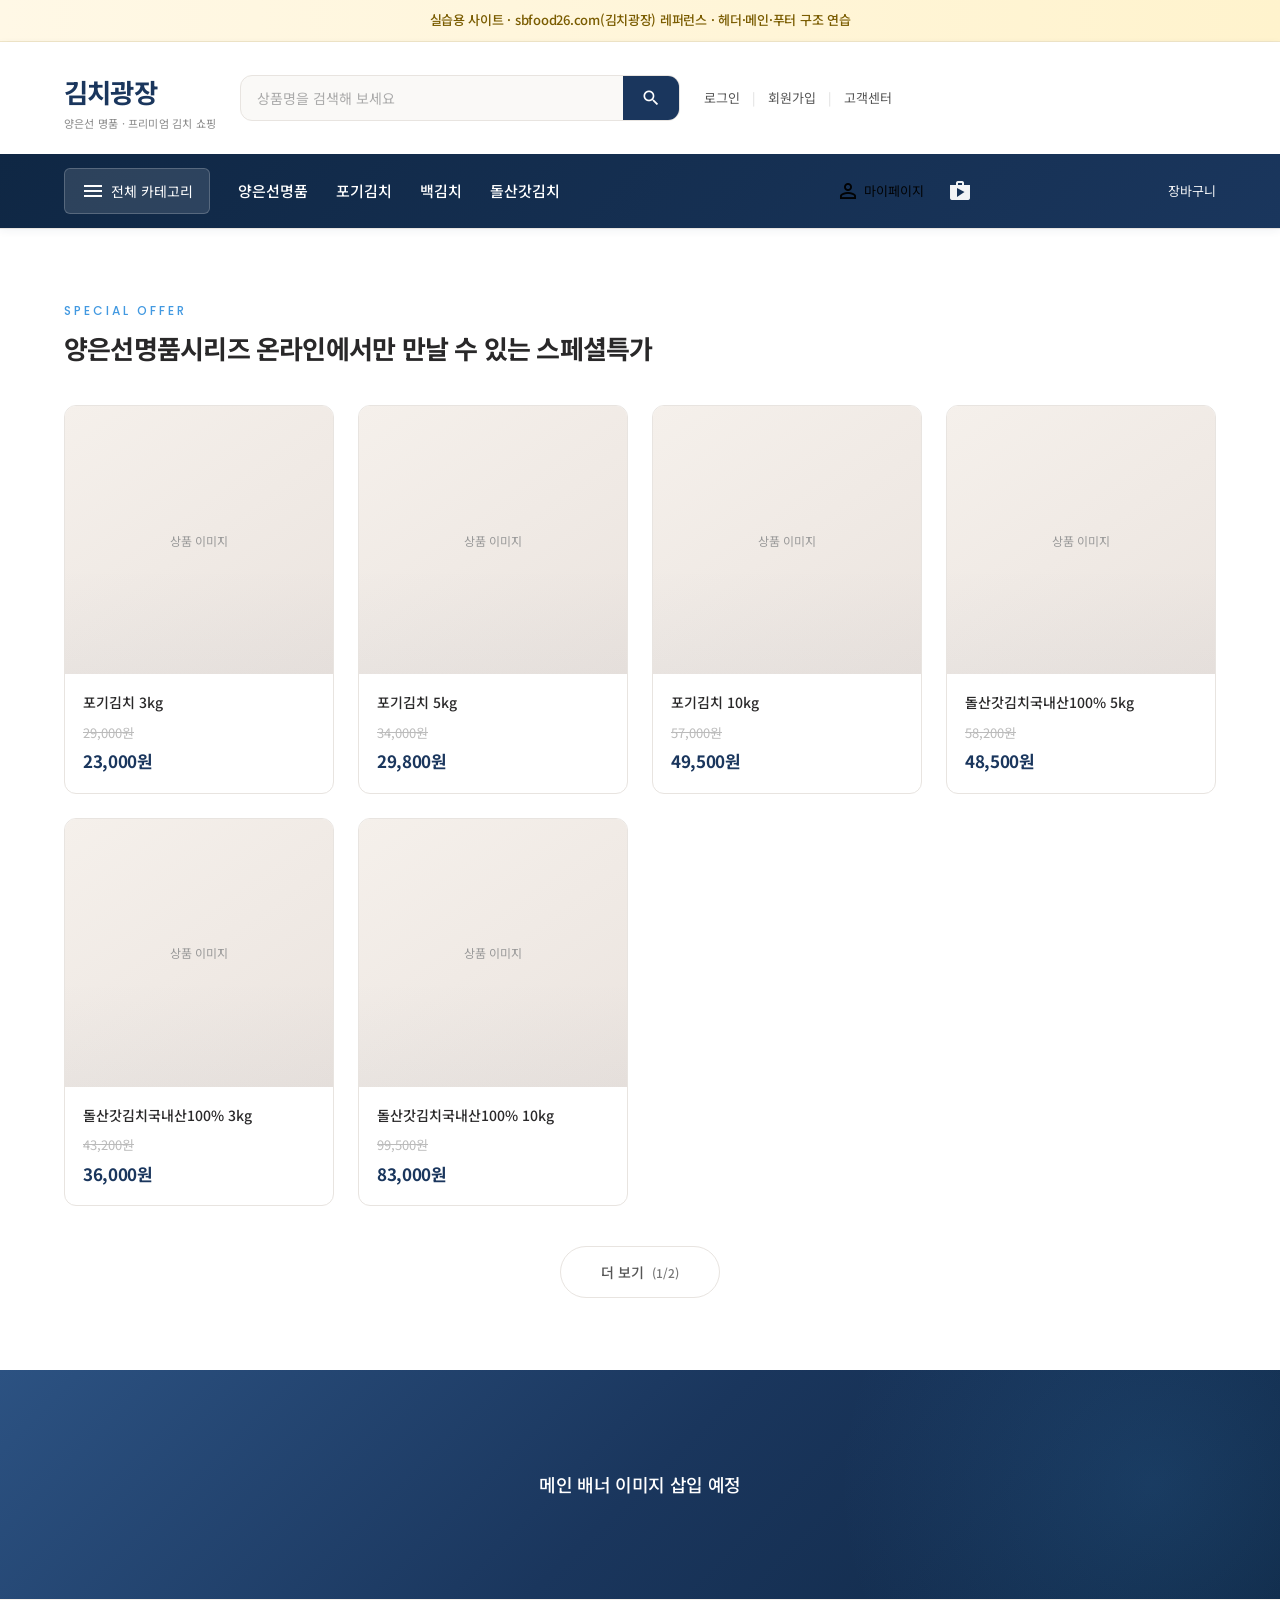
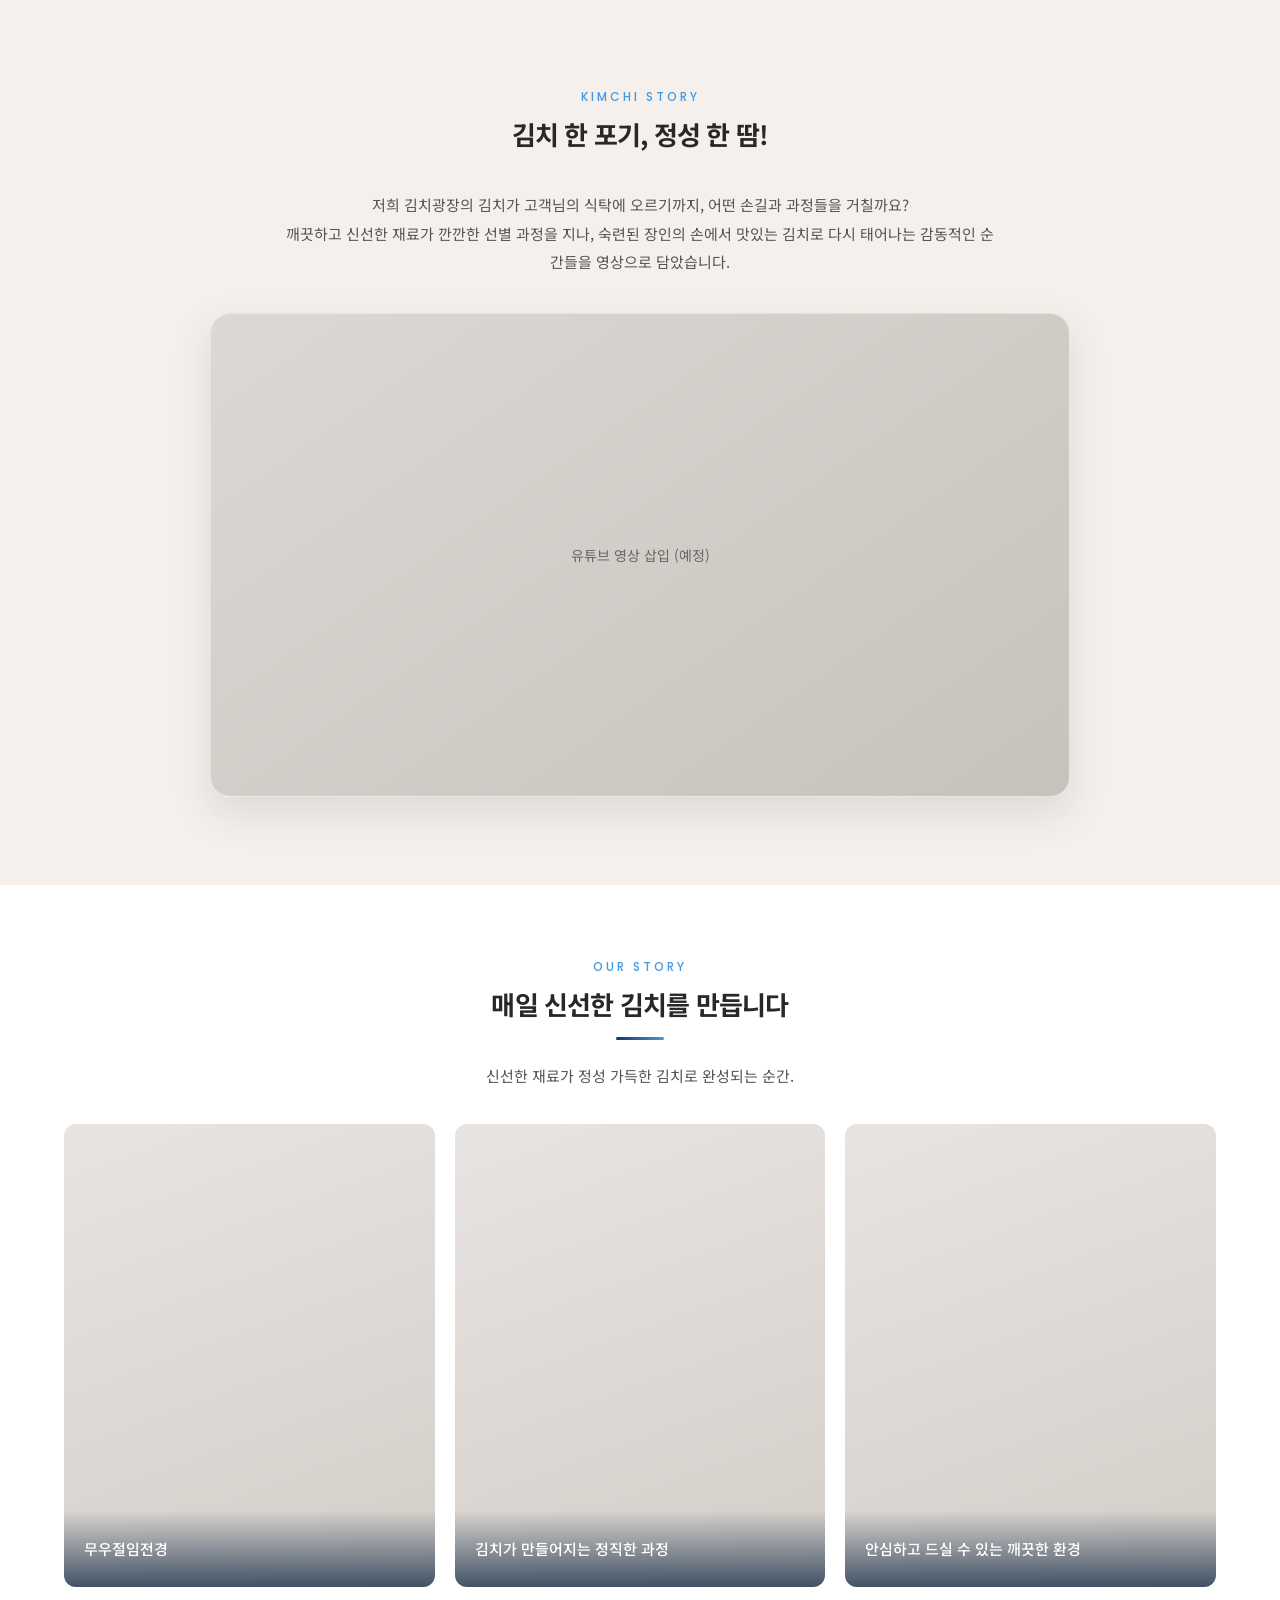
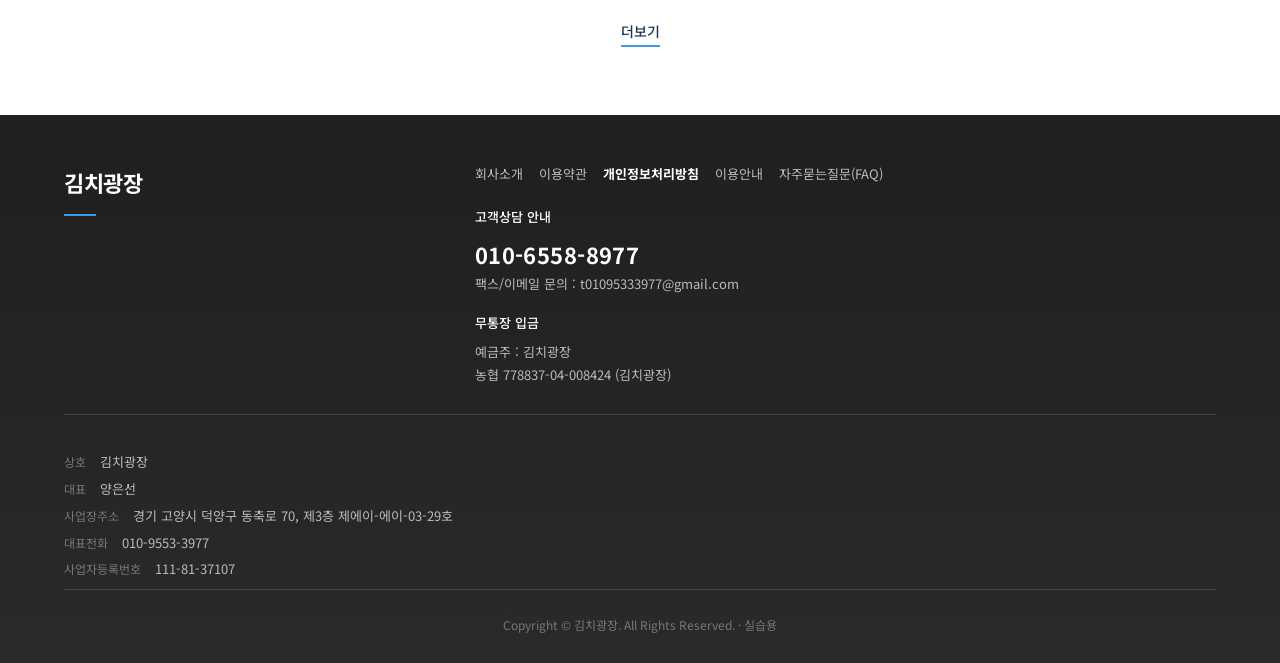
==== commit 209c6491: "first commit Co-authored-by: Cursor <cursoragent@cursor.com>" ====
--- a/index.html
+++ b/index.html
@@ -57,13 +57,13 @@
           <nav class="nav-1depth" aria-label="주요 메뉴">
             <ul>
               <li><a href="#">양은선명품</a></li>
-              <li><a href="#">포기김치</a></li>
+              <li><a href="#" class="point-red">포기김치</a></li>
               <li><a href="#">백김치</a></li>
               <li><a href="#">돌산갓김치</a></li>
             </ul>
           </nav>
           <div class="cat-icons">
-            <a href="#"><span class="material-icons">person_outline</span> 마이페이지</a>
+            <a href="#" class="mypage-black"><span class="material-icons">person_outline</span> 마이페이지</a>
             <a href="#"><span class="material-icons">shopping_bag</span> 장바구니</a>
           </div>
         </div>
--- a/style.css
+++ b/style.css
@@ -8,11 +8,11 @@
    1. 디자인 토큰 (색·간격·그림자)
    ------------------------------------------------------------ */
 :root {
-  /* 브랜드 컬러 */
-  --color-primary: #6b1210;
-  --color-primary-dark: #4a0c0a;
-  --color-primary-light: #8b2a28;
-  --color-accent: #c9a962;
+  /* 브랜드 컬러 (네이비 블루 계열) */
+  --color-primary: #1a365d;
+  --color-primary-dark: #0f2744;
+  --color-primary-light: #2c5282;
+  --color-accent: #4299e1;
 
   /* 텍스트·배경 */
   --color-text: #292829;
@@ -29,9 +29,9 @@
   --radius-lg: 20px;
 
   /* 그림자 */
-  --shadow-sm: 0 2px 8px rgba(43, 24, 20, 0.06);
-  --shadow-md: 0 8px 24px rgba(43, 24, 20, 0.1);
-  --shadow-lg: 0 16px 40px rgba(43, 24, 20, 0.12);
+  --shadow-sm: 0 2px 8px rgba(26, 54, 93, 0.06);
+  --shadow-md: 0 8px 24px rgba(26, 54, 93, 0.1);
+  --shadow-lg: 0 16px 40px rgba(26, 54, 93, 0.12);
 
   /* 애니메이션 */
   --ease: cubic-bezier(0.4, 0, 0.2, 1);
@@ -166,7 +166,7 @@
 
 .header-search form:focus-within {
   border-color: var(--color-primary-light);
-  box-shadow: 0 0 0 3px rgba(107, 18, 16, 0.08);
+  box-shadow: 0 0 0 3px rgba(26, 54, 93, 0.08);
   background: var(--color-white);
 }
 
@@ -390,7 +390,7 @@
   background: linear-gradient(
     to bottom,
     transparent 60%,
-    rgba(107, 18, 16, 0.03)
+    rgba(26, 54, 93, 0.03)
   );
 }
 
@@ -488,7 +488,7 @@
   height: 200%;
   background: radial-gradient(
     circle,
-    rgba(201, 169, 98, 0.15) 0%,
+    rgba(66, 153, 225, 0.15) 0%,
     transparent 70%
   );
   pointer-events: none;
@@ -570,7 +570,7 @@
 .gallery-caption {
   width: 100%;
   padding: 28px 20px;
-  background: linear-gradient(to top, rgba(30, 15, 12, 0.75), transparent);
+  background: linear-gradient(to top, rgba(15, 39, 68, 0.75), transparent);
   color: var(--color-white);
   font-size: 15px;
   font-weight: 500;
@@ -752,3 +752,21 @@
     font-size: 16px;
   }
 }
+/* ------------------------------------------------------------
+   13. :hover 연습 — 포기김치 메뉴 (마우스 올릴 때만 빨간색)
+   ------------------------------------------------------------ */
+
+/* 평소: 다른 카테고리 메뉴와 동일한 흰색 */
+.nav-1depth a.point-red {
+  color: inherit;
+  transition: color var(--duration) var(--ease);
+}
+
+/* 마우스를 올렸을 때만 빨간색 */
+.nav-1depth a.point-red:hover {
+  color: #ff6b6b;
+}
+/* 마이페이지만 검정색 (연습) */
+.cat-icons a.mypage-black {
+  color: #000000;
+}
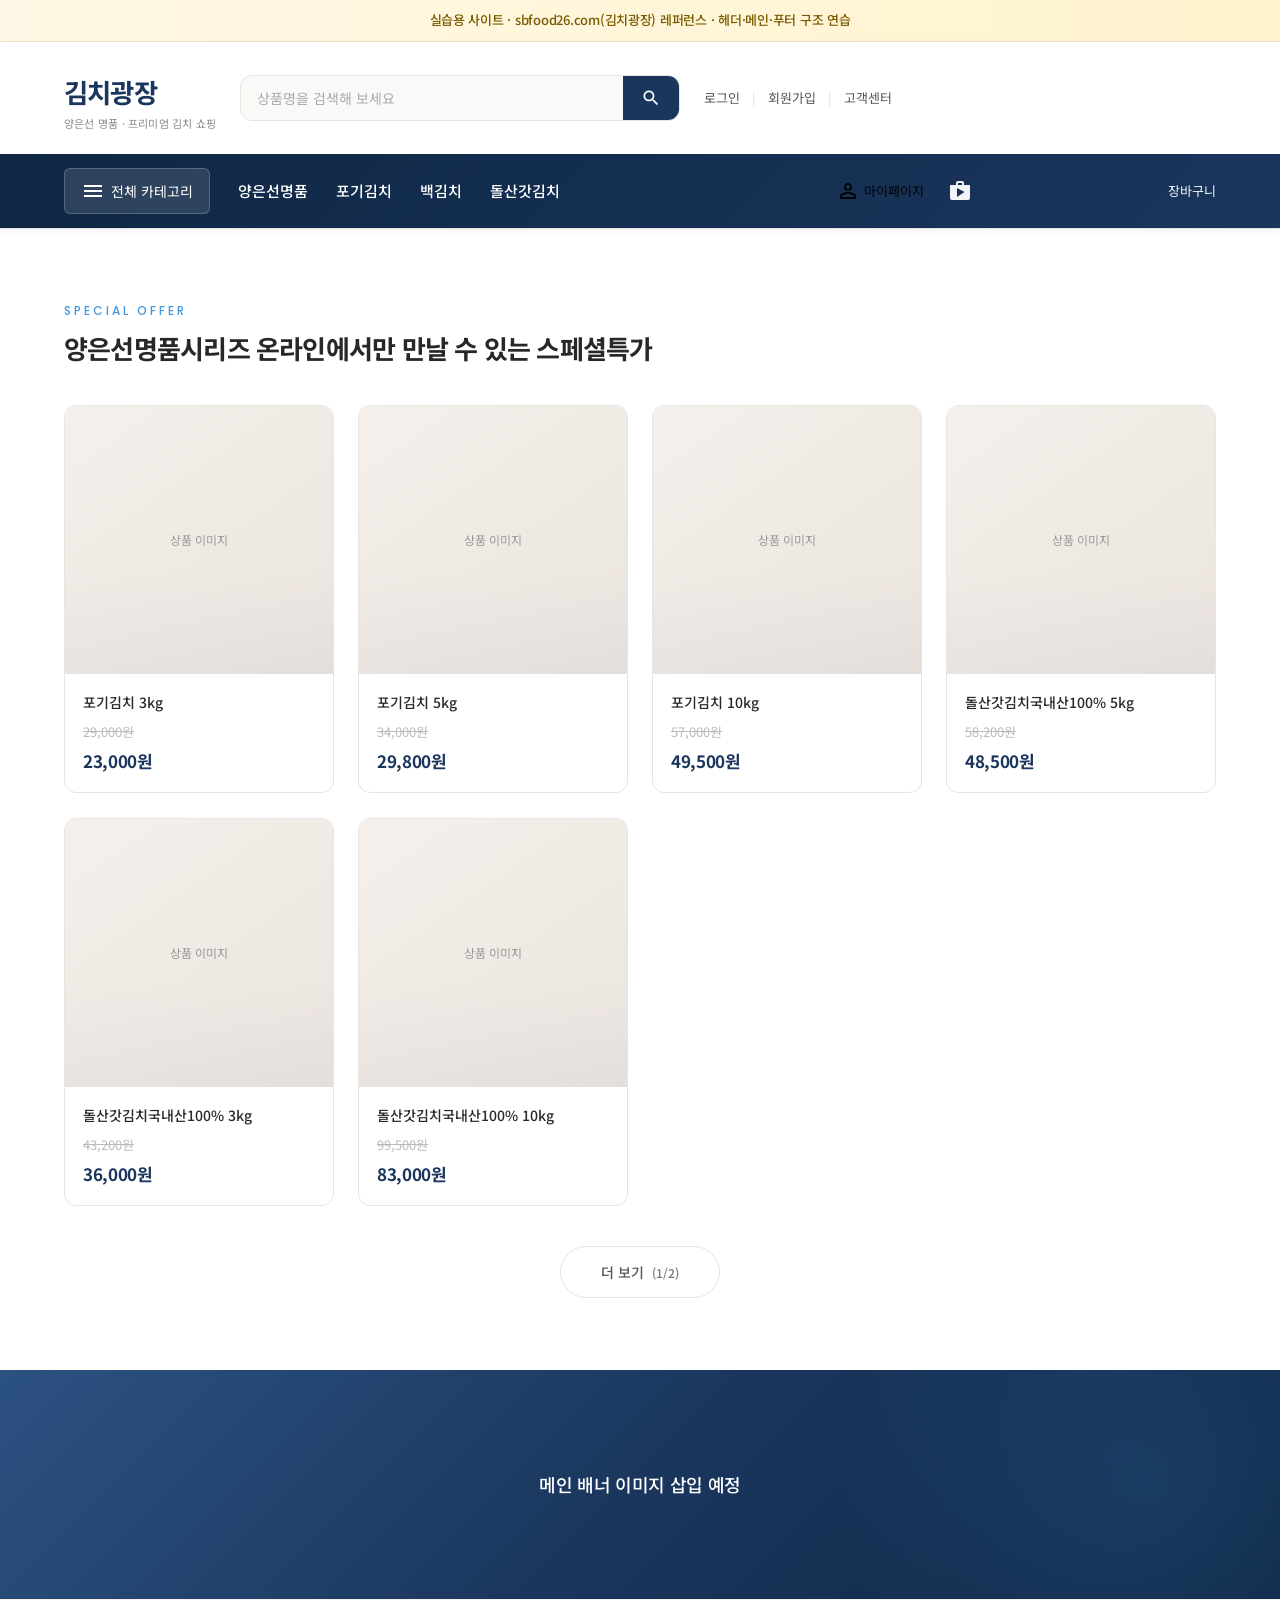
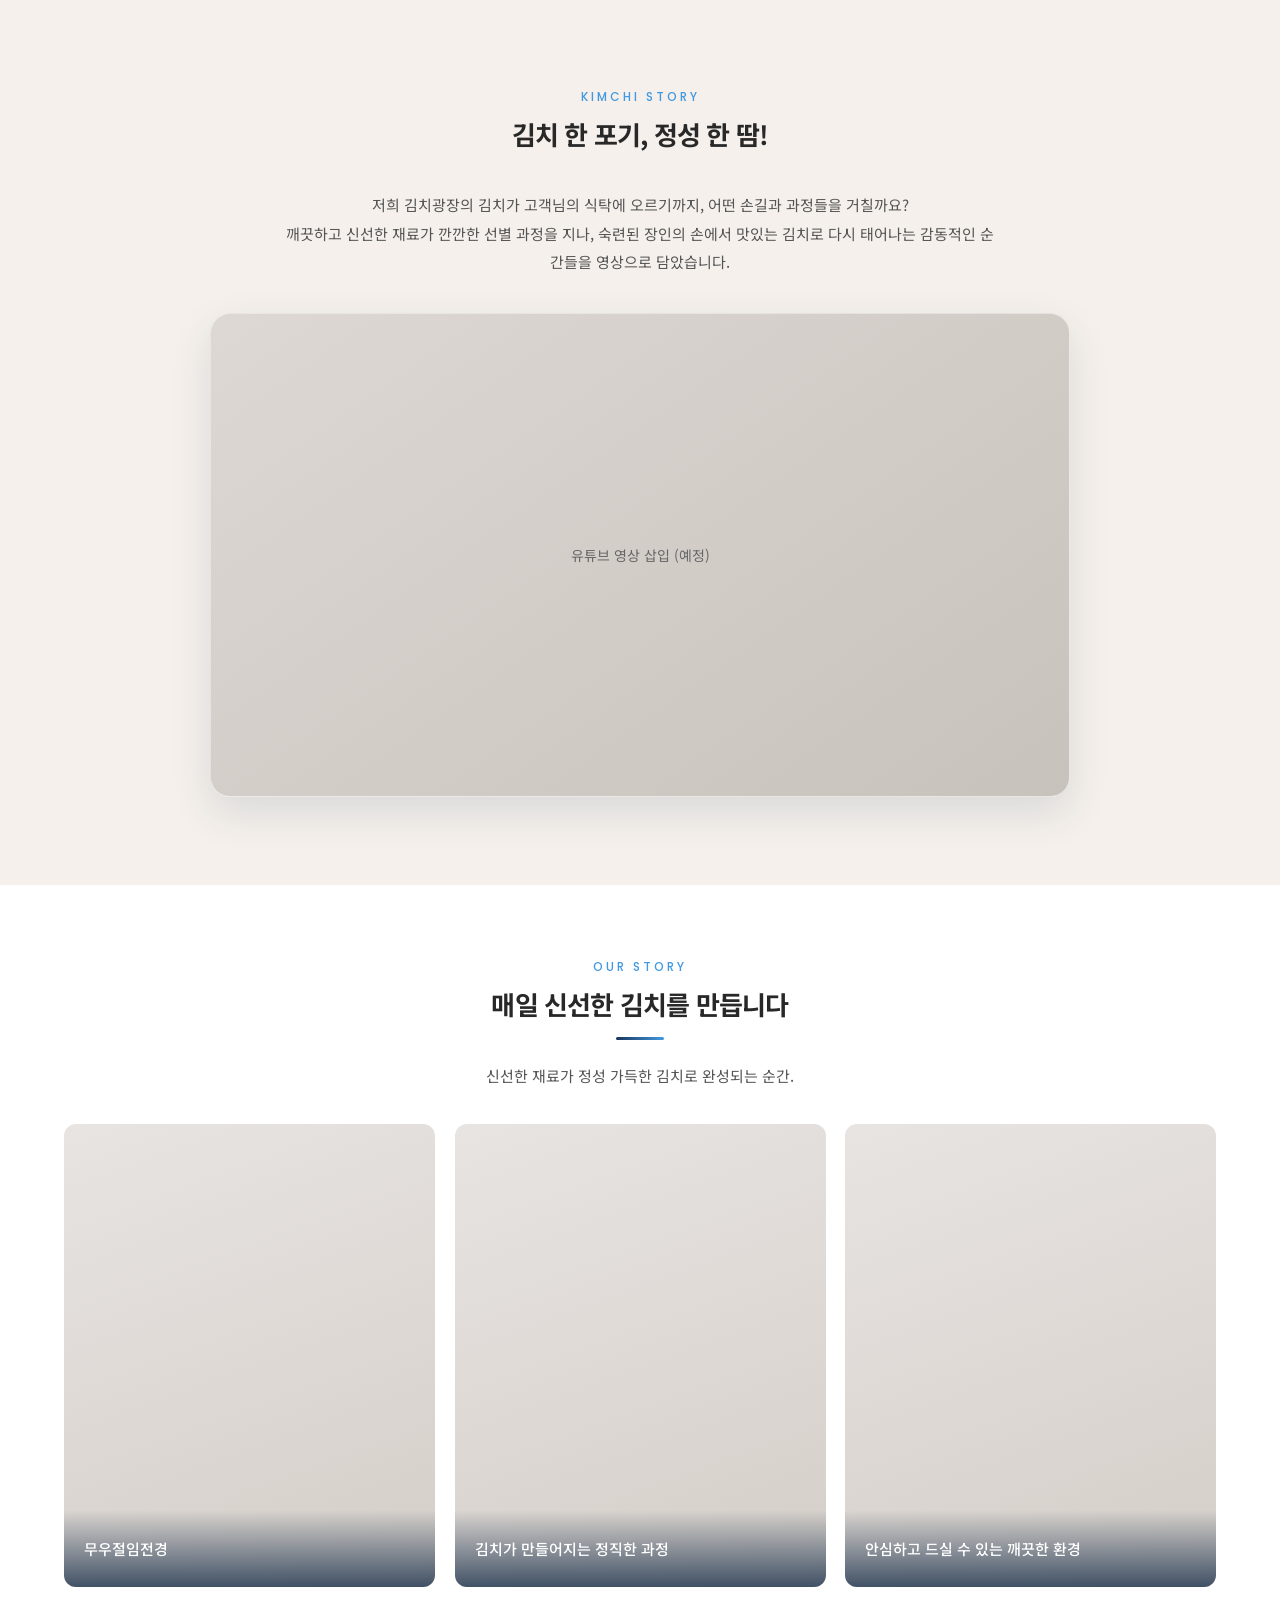
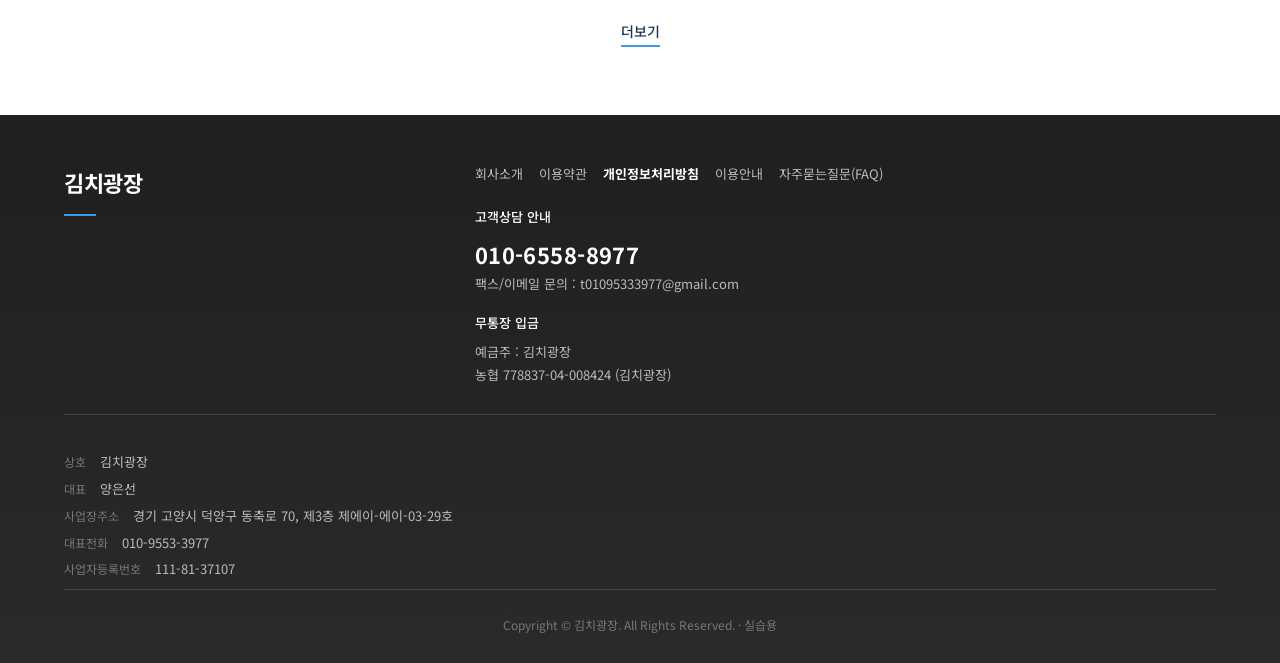
==== commit 982fc77e: "Enhance style.css and index.html for improved mobile responsiveness and accessibility. Added touch o" ====
--- a/index.html
+++ b/index.html
@@ -2,8 +2,12 @@
 <html lang="ko">
 <head>
   <meta charset="UTF-8">
-  <meta name="viewport" content="width=device-width, initial-scale=1.0">
+  <meta name="viewport" content="width=device-width, initial-scale=1.0, maximum-scale=5.0, user-scalable=yes">
   <meta name="description" content="[실습] 국내산 100% 명품 김치 쇼핑몰 - sbfood26.com 메인 구조 연습용">
+  <meta name="format-detection" content="telephone=yes">
+  <meta name="theme-color" content="#1a365d">
+  <meta name="apple-mobile-web-app-capable" content="yes">
+  <meta name="apple-mobile-web-app-status-bar-style" content="default">
   <title>[실습] 김치광장 - 양은선 명품 김치</title>
 
   <link rel="preconnect" href="https://fonts.googleapis.com">
--- a/style.css
+++ b/style.css
@@ -52,6 +52,8 @@
 
 html {
   scroll-behavior: smooth;
+  /* 모바일 스크롤 개선 */
+  -webkit-overflow-scrolling: touch;
 }
 
 body {
@@ -61,12 +63,19 @@
   color: var(--color-text);
   background: var(--color-bg);
   -webkit-font-smoothing: antialiased;
+  -moz-osx-font-smoothing: grayscale;
+  /* 모바일 터치 반응 개선 */
+  -webkit-tap-highlight-color: transparent;
+  /* 텍스트 선택 방지 (필요시) */
+  -webkit-touch-callout: none;
 }
 
 a {
   color: inherit;
   text-decoration: none;
   transition: color var(--duration) var(--ease);
+  /* 터치 영역 확장 */
+  -webkit-tap-highlight-color: rgba(0, 0, 0, 0.05);
 }
 
 ul {
@@ -77,6 +86,14 @@
   max-width: 100%;
   height: auto;
   display: block;
+  /* 이미지 로딩 개선 */
+  image-rendering: -webkit-optimize-contrast;
+}
+
+button {
+  /* 버튼 터치 개선 */
+  -webkit-tap-highlight-color: transparent;
+  touch-action: manipulation;
 }
 
 /* 공통 컨테이너 */
@@ -84,6 +101,15 @@
   max-width: var(--max-width);
   margin: 0 auto;
   padding: 0 24px;
+}
+
+/* 성능 최적화: GPU 가속 */
+.product-card,
+.gallery-item,
+.menu-item {
+  will-change: transform;
+  transform: translateZ(0);
+  backface-visibility: hidden;
 }
 
 
@@ -694,18 +720,55 @@
 /* ------------------------------------------------------------
    12. 반응형 (태블릿 · 모바일)
    ------------------------------------------------------------ */
+
+/* 터치 디바이스 최적화 */
+@media (hover: none) and (pointer: coarse) {
+  /* 터치 영역 확대 */
+  .header-utils a,
+  .cat-icons a,
+  .nav-1depth a,
+  .btn-allcat {
+    min-height: 44px;
+    display: inline-flex;
+    align-items: center;
+    padding: 8px 12px;
+  }
+
+  .product-card {
+    cursor: pointer;
+  }
+
+  /* 호버 효과 제거 (터치에서는 불필요) */
+  .product-card:hover {
+    transform: none;
+  }
+
+  /* 탭할 때만 효과 */
+  .product-card:active {
+    transform: scale(0.98);
+    transition: transform 0.1s;
+  }
+}
+
+/* 태블릿 (900px 이하) */
 @media (max-width: 900px) {
+  .inner {
+    padding: 0 20px;
+  }
+
   .product-list.grid4 {
     grid-template-columns: repeat(2, 1fr);
     gap: 16px;
   }
 
   .gallery-grid {
-    grid-template-columns: 1fr;
+    grid-template-columns: repeat(2, 1fr);
+    gap: 16px;
   }
 
   .footer-inner {
     grid-template-columns: 1fr;
+    gap: 28px;
   }
 
   .main-section-title .txt02 {
@@ -717,39 +780,349 @@
     width: 100%;
     justify-content: flex-end;
   }
-}
-
+
+  .section-video {
+    padding: 64px 0;
+  }
+}
+
+/* 모바일 (600px 이하) */
 @media (max-width: 600px) {
+  body {
+    font-size: 14px;
+  }
+
+  .inner {
+    padding: 0 16px;
+  }
+
+  /* 헤더 */
+  .main-row {
+    padding: 16px 0;
+  }
+
   .main-row-inner {
     flex-direction: column;
     align-items: stretch;
+    gap: 16px;
+  }
+
+  .logo a {
+    font-size: 1.4rem;
+  }
+
+  .logo small {
+    font-size: 10px;
   }
 
   .header-search {
     max-width: none;
+    min-width: auto;
+  }
+
+  .header-search input {
+    padding: 10px 14px;
+    font-size: 13px;
+  }
+
+  .header-search button {
+    padding: 0 14px;
   }
 
   .header-utils {
     text-align: center;
-  }
-
+    font-size: 12px;
+  }
+
+  /* 카테고리 네비게이션 */
   .cat-row-inner {
     flex-wrap: wrap;
-    gap: 12px;
+    gap: 10px;
+    padding: 12px 16px;
+  }
+
+  .btn-allcat {
+    width: 100%;
+    justify-content: center;
+    padding: 12px 16px;
+  }
+
+  .nav-1depth {
+    width: 100%;
   }
 
   .nav-1depth ul {
-    gap: 12px 20px;
-  }
-
+    gap: 10px 16px;
+    justify-content: center;
+  }
+
+  .nav-1depth a {
+    font-size: 14px;
+  }
+
+  .cat-icons {
+    width: 100%;
+    justify-content: center;
+    gap: 20px;
+  }
+
+  /* 섹션 타이틀 */
+  .main-section-title {
+    margin-bottom: 28px;
+  }
+
+  .main-section-title .txt01 {
+    font-size: 11px;
+    letter-spacing: 2px;
+  }
+
+  .main-section-title .txt02 {
+    font-size: 20px;
+  }
+
+  /* 상품 목록 */
   .section-product-main,
   .section-gallery {
+    padding: 40px 0;
+  }
+
+  .product-list.grid4 {
+    gap: 12px;
+  }
+
+  .product-card .description {
+    padding: 14px;
+  }
+
+  .product-name {
+    font-size: 13px;
+    margin-bottom: 8px;
+  }
+
+  .price-original {
+    font-size: 12px;
+  }
+
+  .price-sale {
+    font-size: 15px;
+  }
+
+  .btn-more {
+    padding: 12px 32px;
+    font-size: 13px;
+    margin-top: 32px;
+  }
+
+  /* 배너 */
+  .section-banner .banner-placeholder {
+    padding: 56px 16px;
+    font-size: 15px;
+  }
+
+  /* 영상 섹션 */
+  .section-video {
     padding: 48px 0;
   }
 
-  .section-banner .banner-placeholder {
-    padding: 64px 20px;
+  .video-desc {
+    font-size: 14px;
+    line-height: 1.8;
+    margin-bottom: 28px;
+  }
+
+  .video-wrap {
+    border-radius: var(--radius-md);
+  }
+
+  /* 갤러리 */
+  .gallery-grid {
+    grid-template-columns: 1fr;
+    gap: 12px;
+  }
+
+  .gallery-caption {
+    padding: 20px 16px;
+    font-size: 14px;
+  }
+
+  .gallery-more {
+    margin-top: 24px;
+  }
+
+  /* 푸터 */
+  footer {
+    padding: 36px 0 24px;
+  }
+
+  .footer-inner {
+    gap: 24px;
+    margin-bottom: 24px;
+    padding-bottom: 24px;
+  }
+
+  .footer-logo {
+    font-size: 18px;
+  }
+
+  .footer-util ul {
+    gap: 6px 12px;
+    margin-bottom: 16px;
+  }
+
+  .cs-phone {
+    font-size: 18px;
+  }
+
+  .footer-info {
+    font-size: 12px;
+  }
+}
+
+/* 작은 모바일 (400px 이하) */
+@media (max-width: 400px) {
+  .practice-badge {
+    font-size: 11px;
+    padding: 8px 12px;
+  }
+
+  .logo a {
+    font-size: 1.25rem;
+  }
+
+  .main-section-title .txt02 {
+    font-size: 18px;
+  }
+
+  .product-name {
+    font-size: 12px;
+  }
+
+  .price-sale {
+    font-size: 14px;
+  }
+
+  .cat-icons {
+    font-size: 12px;
+    gap: 16px;
+  }
+
+  .nav-1depth a {
+    font-size: 13px;
+  }
+
+  .btn-allcat {
+    font-size: 13px;
+    padding: 10px 14px;
+  }
+
+  .footer-logo {
     font-size: 16px;
+  }
+
+  .cs-phone {
+    font-size: 16px;
+  }
+}
+
+/* 가로 모드 모바일 (높이가 낮을 때) */
+@media (max-height: 500px) and (orientation: landscape) {
+  .main-row {
+    padding: 12px 0;
+  }
+
+  .cat-row-inner {
+    padding: 10px 16px;
+  }
+
+  #siteHeader {
+    position: relative;
+  }
+}
+
+/* 다크모드 미디어 쿼리 대비 (선택사항) */
+@media (prefers-color-scheme: dark) {
+  /* 필요시 다크모드 스타일 추가 */
+}
+
+/* ------------------------------------------------------------
+   13. 모바일 유틸리티 & 접근성
+   ------------------------------------------------------------ */
+
+/* 숨김 텍스트 (스크린 리더용) */
+.sr-only {
+  position: absolute;
+  width: 1px;
+  height: 1px;
+  padding: 0;
+  margin: -1px;
+  overflow: hidden;
+  clip: rect(0, 0, 0, 0);
+  white-space: nowrap;
+  border-width: 0;
+}
+
+/* 모바일 전용 표시/숨김 */
+.mobile-only {
+  display: none;
+}
+
+.desktop-only {
+  display: block;
+}
+
+@media (max-width: 600px) {
+  .mobile-only {
+    display: block;
+  }
+
+  .desktop-only {
+    display: none;
+  }
+}
+
+/* 터치 피드백 개선 */
+@media (hover: none) {
+  a:active,
+  button:active {
+    opacity: 0.7;
+  }
+}
+
+/* 포커스 가시성 개선 */
+a:focus-visible,
+button:focus-visible,
+input:focus-visible {
+  outline: 2px solid var(--color-accent);
+  outline-offset: 2px;
+}
+
+/* 로딩 상태 표시 */
+.loading {
+  pointer-events: none;
+  opacity: 0.6;
+  cursor: wait;
+}
+
+/* 스크롤 스냅 (선택사항) */
+.scroll-snap-container {
+  scroll-snap-type: x mandatory;
+  -webkit-overflow-scrolling: touch;
+}
+
+.scroll-snap-item {
+  scroll-snap-align: start;
+}
+
+/* 안전 영역 패딩 (노치 대응) */
+@supports (padding: env(safe-area-inset-left)) {
+  body {
+    padding-left: env(safe-area-inset-left);
+    padding-right: env(safe-area-inset-right);
+  }
+
+  #siteHeader {
+    padding-left: env(safe-area-inset-left);
+    padding-right: env(safe-area-inset-right);
   }
 }
 /* ------------------------------------------------------------
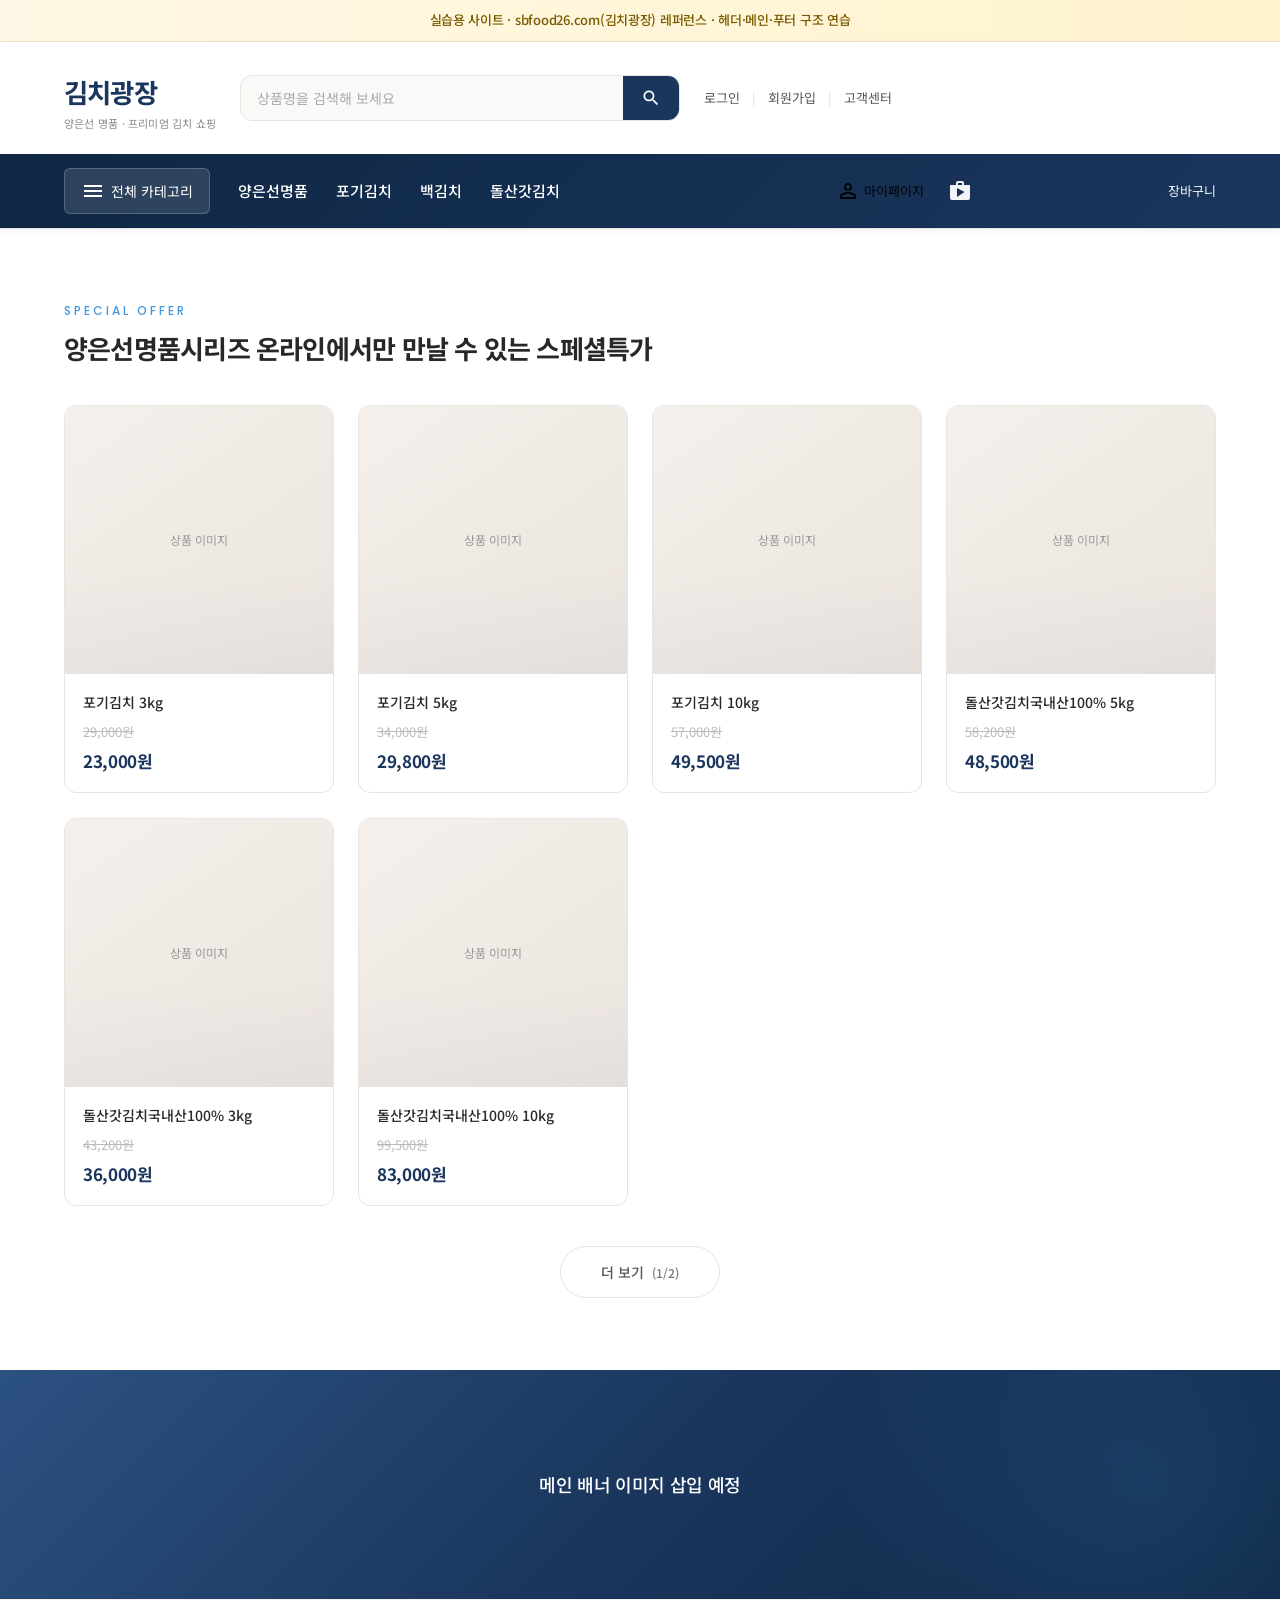
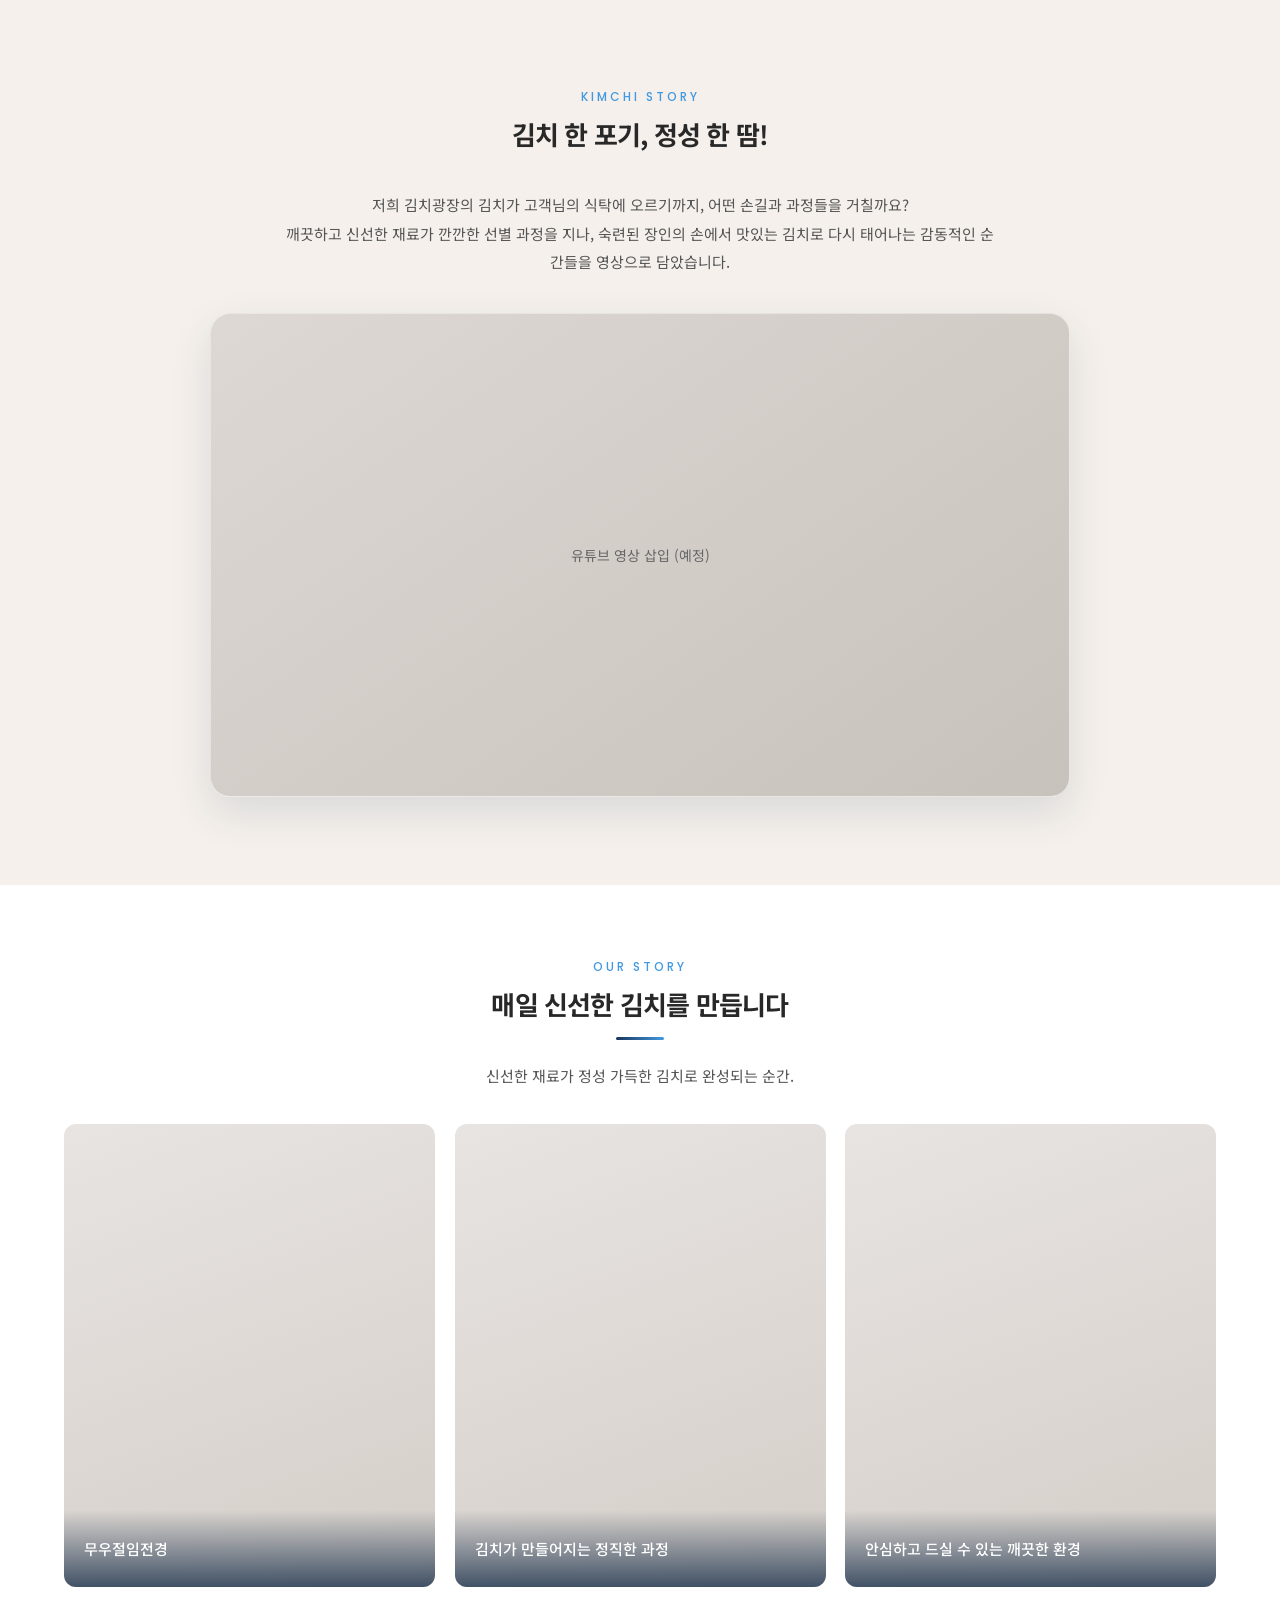
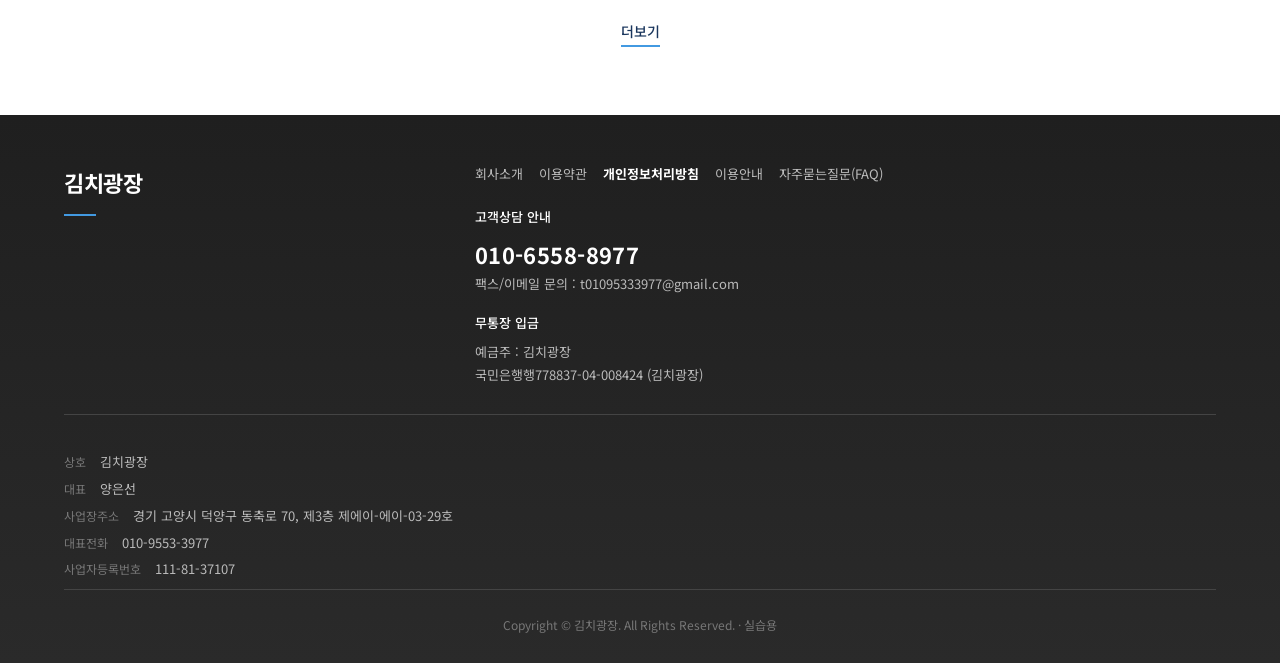
==== commit 44880e7a: "농협협" ====
--- a/index.html
+++ b/index.html
@@ -195,7 +195,7 @@
               <span class="cs-title">무통장 입금</span>
               <div class="cs-info">
                 <div>예금주 : 김치광장</div>
-                <div>농협 778837-04-008424 (김치광장)</div>
+                <div>국민은행행778837-04-008424 (김치광장)</div>
               </div>
             </div>
           </div>
